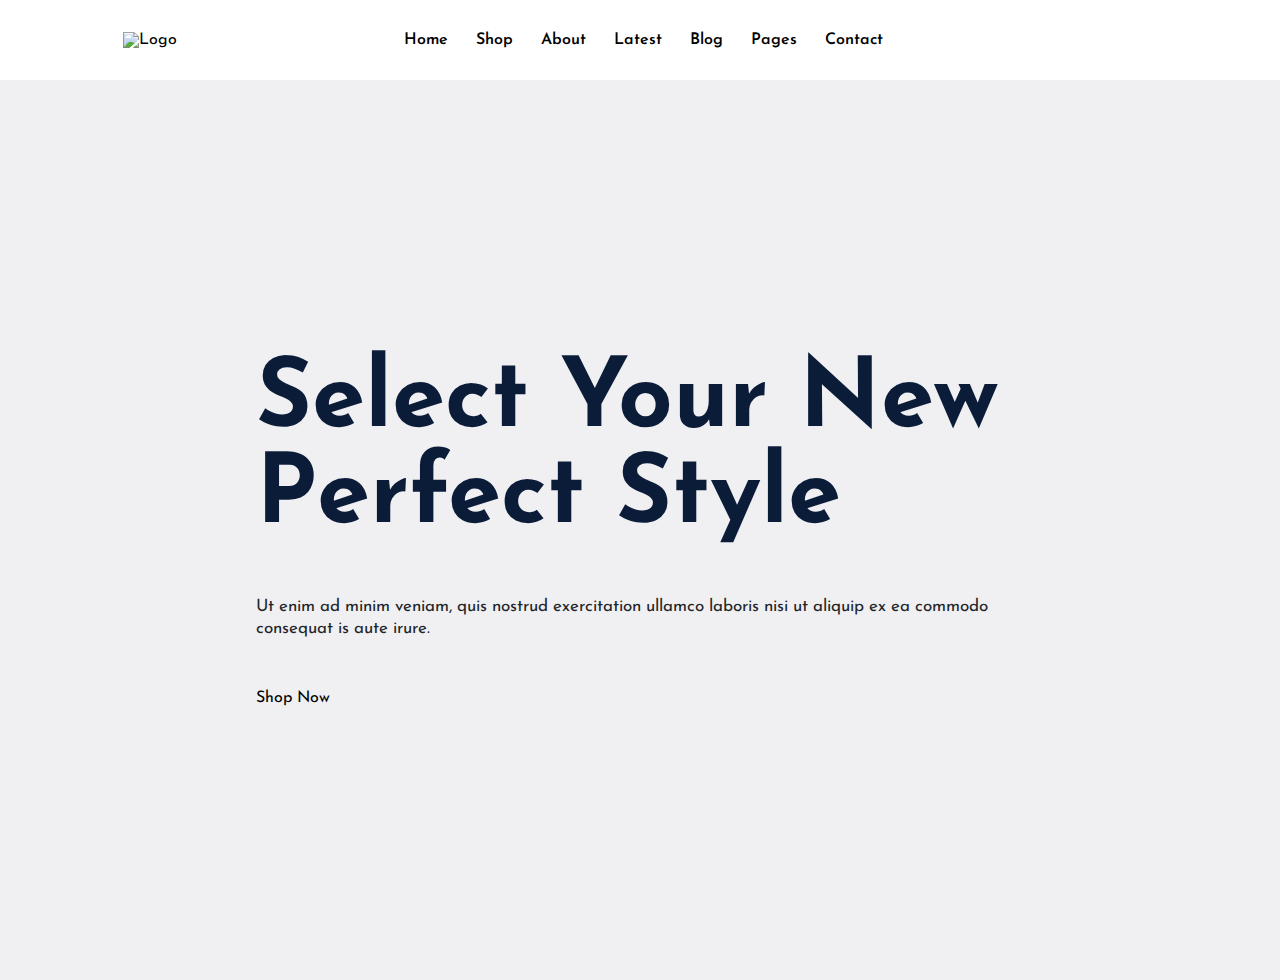
==== watchShop/index.html @ 099299e6 "first" ====
<!DOCTYPE html>
<html lang="en">
<head>
    <meta charset="UTF-8">
    <meta http-equiv="X-UA-Compatible" content="IE=edge">
    <meta name="viewport" content="width=device-width, initial-scale=1.0">
    <title>Task4</title>
    <script src="https://kit.fontawesome.com/85493f3ea1.js" crossorigin="anonymous"></script>
    <link rel="stylesheet" href="./assets/css/reset.css">
    <link rel="stylesheet" href="./assets/css/component.css">
    <link rel="stylesheet" href="./assets/css/style.css">
</head>
<body>
    <header>
        <div class="head-inner">
            <div >
                <img src="	https://themewagon.github.io/timezone/assets/img/logo/logo.png" alt="Logo">
            </div>
            <div class="navbar">
                <nav >
                    <ul>
                        <li><a href="#">Home</a></li>
                        <li><a href="#">Shop</a></li>
                        <li><a href="#">About</a></li>
                        <li><a href="#">Latest</a></li>
                        <li><a href="#">Blog</a></li>
                        <li><a href="#">Pages</a></li>
                        <li><a href="#">Contact</a></li>
                    </ul>
                </nav>
            </div>
            
            <div class="header-right">
                <div class="icons">
                    <a href="">
                        <i class="fa-solid fa-magnifying-glass"></i>
                    </a>
                   <a href="">
                    <i class="fa-regular fa-user"></i>
                </a> 
                    <a href="">
                        <i class="fa-solid fa-cart-shopping"></i>
                    </a>
                </div>
                <button class="hamburger"><i class="fa-solid fa-bars"></i></button>
            </div>
            
        </div> 
    </header>
    <section id="banner">
<div class="container banner-row">
    <div class="banner-text">
        <h1>Select Your New Perfect Style</h1>
        <p>Ut enim ad minim veniam, quis nostrud exercitation ullamco laboris nisi ut aliquip ex ea commodo consequat is aute irure.</p>
        <a href="">Shop Now</a>
    </div>
    <img src="https://themewagon.github.io/timezone/assets/img/hero/watch.png" alt="">
</div>
    </section>
</body>
</html>
---- watchShop/assets/css/component.css ----
:root{
    --red-500: #ff2020;
}
.container{
    width: 60%;
    height: 100%;
    margin: 0px auto;
    
}
---- watchShop/assets/css/style.css ----
@import url('https://fonts.googleapis.com/css2?family=Josefin+Sans:wght@100;200;300;400;500;600;700&display=swap');

body{
    
    font-family: 'Josefin Sans', sans-serif;
}

/* ------------HEADER--------------*/

header{
    background-color: white;
    padding: 32px;
}
.head-inner{
    width: 85%;
    margin: 0px auto;
    display: flex;
    justify-content: space-between;
    align-items: center;
}
header .head-inner .navbar ul{
    display: flex;
    column-gap: 28px;
    font-weight: 600;
}
header .header-right{
    display: flex;
    column-gap: 40px;
}
header .header-right .icons{
    display: flex;
    column-gap: 24px;
}
header .header-right .hamburger{
    display: none;
}
header .header-right .icons a:hover,
header .head-inner .navbar ul li:hover{
    color: var(--red-500);
}

/* --------------END OF HEADER----------*/

/*---------------BANNER---------------*/

#banner{
    height: 100vh;
    background-color: #f0f0f2;;
}
.banner-row{
    display: flex;
    align-items: center;
}
.banner-row img{
    height: 100%;
}
.banner-text h1{
    font-size: 96px;
    color: #0b1c39;
}
.banner-text p{
    font-size: 17px;
    color: #212529;
    margin: 50px 0px;
    line-height: 130%;
}
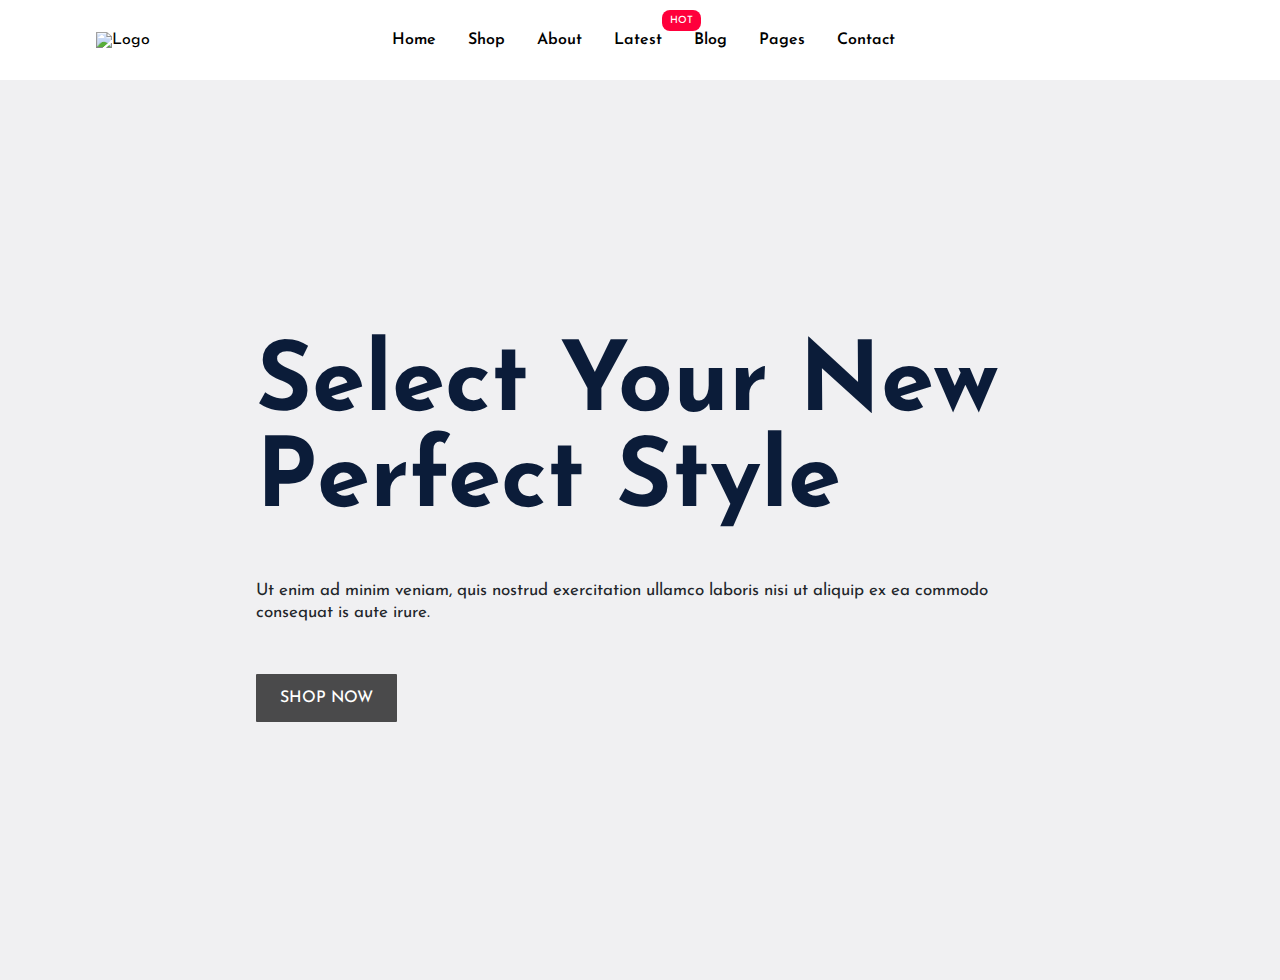
==== commit a53638f6: "last rec" ====
--- a/watchShop/index.html
+++ b/watchShop/index.html
@@ -16,20 +16,24 @@
             <div >
                 <img src="	https://themewagon.github.io/timezone/assets/img/logo/logo.png" alt="Logo">
             </div>
-            <div class="navbar">
                 <nav >
-                    <ul>
+                    <ul class="navbar">
                         <li><a href="#">Home</a></li>
                         <li><a href="#">Shop</a></li>
                         <li><a href="#">About</a></li>
-                        <li><a href="#">Latest</a></li>
-                        <li><a href="#">Blog</a></li>
-                        <li><a href="#">Pages</a></li>
+                        <li class="sub-li">
+                            <a href="#">Latest</a> 
+                            <span class="status">HOT</span>
+                            <ul class="dropdown">
+                                <li> <a href="#">Product List</a> </li>
+                                <li> <a href="#">Product Details</a> </li>
+                            </ul>
+                        </li>
+                        <li class="sub-li"><a href="#">Blog</a></li>
+                        <li class="sub-li"><a href="#">Pages</a></li>
                         <li><a href="#">Contact</a></li>
                     </ul>
                 </nav>
-            </div>
-            
             <div class="header-right">
                 <div class="icons">
                     <a href="">
@@ -52,7 +56,7 @@
     <div class="banner-text">
         <h1>Select Your New Perfect Style</h1>
         <p>Ut enim ad minim veniam, quis nostrud exercitation ullamco laboris nisi ut aliquip ex ea commodo consequat is aute irure.</p>
-        <a href="">Shop Now</a>
+        <a class="btn" href="">Shop Now</a>
     </div>
     <img src="https://themewagon.github.io/timezone/assets/img/hero/watch.png" alt="">
 </div>
--- a/watchShop/assets/css/component.css
+++ b/watchShop/assets/css/component.css
@@ -5,5 +5,38 @@
     width: 60%;
     height: 100%;
     margin: 0px auto;
-    
+}
+.btn{
+    display: inline-block;
+    padding: 16px 24px;
+    font-size: 16px;
+    text-transform: uppercase;
+    font-weight: 500;
+    background-color: #4a4a4b;
+    color: white;
+    border-radius: 1px;
+    position: relative;
+    z-index: 1;
+}
+.btn::before,
+.btn-red::before{
+    content: "";
+    width: 0%;
+    height: 100%;
+    position: absolute;
+    left: 0px;
+    top: 0px;
+    background-color: var(--red-500);
+    transition-duration: 0.5s;
+    z-index: -1;
+    transition-timing-function:cubic-bezier(0.5, 1.6, 0.4, 0.7);
+}
+.btn-red::before{
+    background-color: #4a4a4b;
+}
+.btn:hover::before{
+    width: 100%;
+}
+.btn-red{
+    background-color: var(--red-500);
 }--- a/watchShop/assets/css/style.css
+++ b/watchShop/assets/css/style.css
@@ -9,19 +9,63 @@
 
 header{
     background-color: white;
-    padding: 32px;
 }
-.head-inner{
+header .head-inner{
     width: 85%;
     margin: 0px auto;
     display: flex;
     justify-content: space-between;
     align-items: center;
 }
-header .head-inner .navbar ul{
+header .navbar {
     display: flex;
-    column-gap: 28px;
+}
+header .navbar a{
     font-weight: 600;
+}
+
+header .navbar > li {
+    position: relative;
+    padding: 32px 16px;
+}
+header .navbar .status{
+    display: inline-block;
+    padding: 5px 8px;
+    border-radius: 8px;
+    background-color: #ff003c;
+    font-size: 10px;
+    color: white;
+    font-weight: 500;
+    position: absolute;
+    top: 10px;
+}
+header .navbar .dropdown{
+    visibility: hidden;
+    min-width: 150px;
+    display: flex;
+    flex-direction: column;
+    padding: 16px 20px;
+    row-gap: 12px;
+    position: absolute;
+    top: 100%;
+    left: 0px;
+    background-color: white;
+    border-top: 3px solid  var(--red-500);
+    border-radius: 5px 5px 4px 4px;
+    opacity: 0;
+    transition: 0.2s;
+}
+header .navbar .sub-li:hover .dropdown{
+visibility: visible;
+opacity: 1;
+}
+header .navbar .dropdown::before{
+    content: "";
+    position: absolute;
+    top: 0px;
+    border: 5px solid transparent;
+    border-bottom-color: var(--red-500);
+    transform: translateY(calc(-100% - 2px))
 }
 header .header-right{
     display: flex;
@@ -35,7 +79,7 @@
     display: none;
 }
 header .header-right .icons a:hover,
-header .head-inner .navbar ul li:hover{
+header .navbar a:hover{
     color: var(--red-500);
 }
 
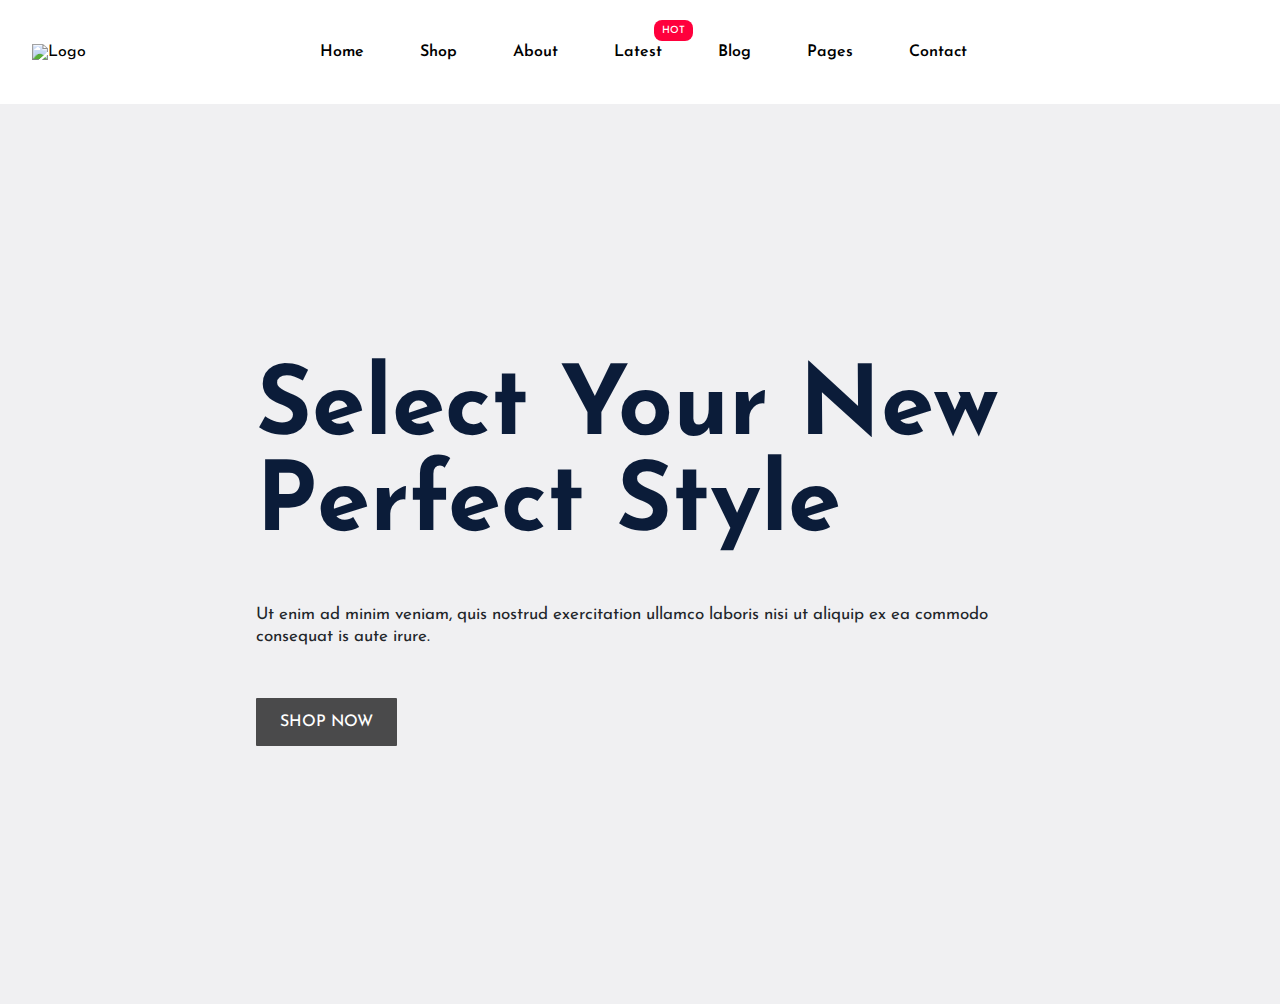
==== commit 64dc440e: "half done" ====
--- a/watchShop/index.html
+++ b/watchShop/index.html
@@ -29,8 +29,23 @@
                                 <li> <a href="#">Product Details</a> </li>
                             </ul>
                         </li>
-                        <li class="sub-li"><a href="#">Blog</a></li>
-                        <li class="sub-li"><a href="#">Pages</a></li>
+                        <li class="sub-li">
+                            <a href="#">Blog</a>
+                            <ul class="dropdown">
+                                <li><a href="#">Blog</a></li>
+                                <li><a href="#">Blog Details</a></li>
+                            </ul>
+                        </li>
+                        <li class="sub-li">
+                            <a href="#">Pages</a>
+                            <ul class="dropdown">
+                                <li><a href="#">Login</a></li>
+                                <li><a href="#">Cart</a></li>
+                                <li><a href="#">Element</a></li>
+                                <li><a href="#">Confirmation</a></li>
+                                <li><a href="#">Product Checkout</a></li>
+                            </ul>
+                        </li>
                         <li><a href="#">Contact</a></li>
                     </ul>
                 </nav>
--- a/watchShop/assets/css/style.css
+++ b/watchShop/assets/css/style.css
@@ -11,7 +11,7 @@
     background-color: white;
 }
 header .head-inner{
-    width: 85%;
+    width: 95%;
     margin: 0px auto;
     display: flex;
     justify-content: space-between;
@@ -19,6 +19,7 @@
 }
 header .navbar {
     display: flex;
+
 }
 header .navbar a{
     font-weight: 600;
@@ -26,7 +27,7 @@
 
 header .navbar > li {
     position: relative;
-    padding: 32px 16px;
+    padding: 44px 28px;
 }
 header .navbar .status{
     display: inline-block;
@@ -36,28 +37,30 @@
     font-size: 10px;
     color: white;
     font-weight: 500;
+    left: 68px;
     position: absolute;
-    top: 10px;
+    top: 20px;
 }
 header .navbar .dropdown{
     visibility: hidden;
-    min-width: 150px;
+    min-width: 170px;
     display: flex;
     flex-direction: column;
     padding: 16px 20px;
     row-gap: 12px;
     position: absolute;
-    top: 100%;
+    top: 90%;
     left: 0px;
     background-color: white;
     border-top: 3px solid  var(--red-500);
     border-radius: 5px 5px 4px 4px;
     opacity: 0;
-    transition: 0.2s;
+    transition: 0.3s;
 }
 header .navbar .sub-li:hover .dropdown{
 visibility: visible;
 opacity: 1;
+top: 100%;
 }
 header .navbar .dropdown::before{
     content: "";
@@ -69,6 +72,7 @@
 }
 header .header-right{
     display: flex;
+    align-items: center;
     column-gap: 40px;
 }
 header .header-right .icons{
@@ -107,4 +111,59 @@
     color: #212529;
     margin: 50px 0px;
     line-height: 130%;
-}+}
+@media screen and (max-width: 1200px) {
+    header{
+        padding: 20px 0px;
+        position: relative;
+    }
+header nav{
+    width: 95%;
+    position: absolute;
+    top: 100%;
+    background-color: white;
+    left: 30px;
+padding: 16px 20px;
+
+}
+header .navbar{
+    flex-direction: column;
+}
+header .navbar .status {
+    display: none;
+}
+header .navbar > li {
+    padding: 10px 0px;
+}
+header .navbar .sub-li:hover .dropdown {
+    display: flex;
+}
+header .navbar .sub-li::after { 
+    content: "+";
+    position: absolute;
+    right: 20px;
+    top: 10px;
+}
+header .navbar .sub-li:hover::after {
+    content: "-";
+}
+
+header .navbar .dropdown {
+    position: relative;
+    visibility: visible;
+    display: none;
+    border: none;
+padding-bottom: 0px;
+}
+header .navbar .dropdown::before {
+    display: none;
+}
+header .header-right .hamburger {
+    display: inline-block;
+    font-size: 24px;
+    color: var(--red-500);
+}
+}
+    @media screen and (max-width: 576px) {
+        
+    }
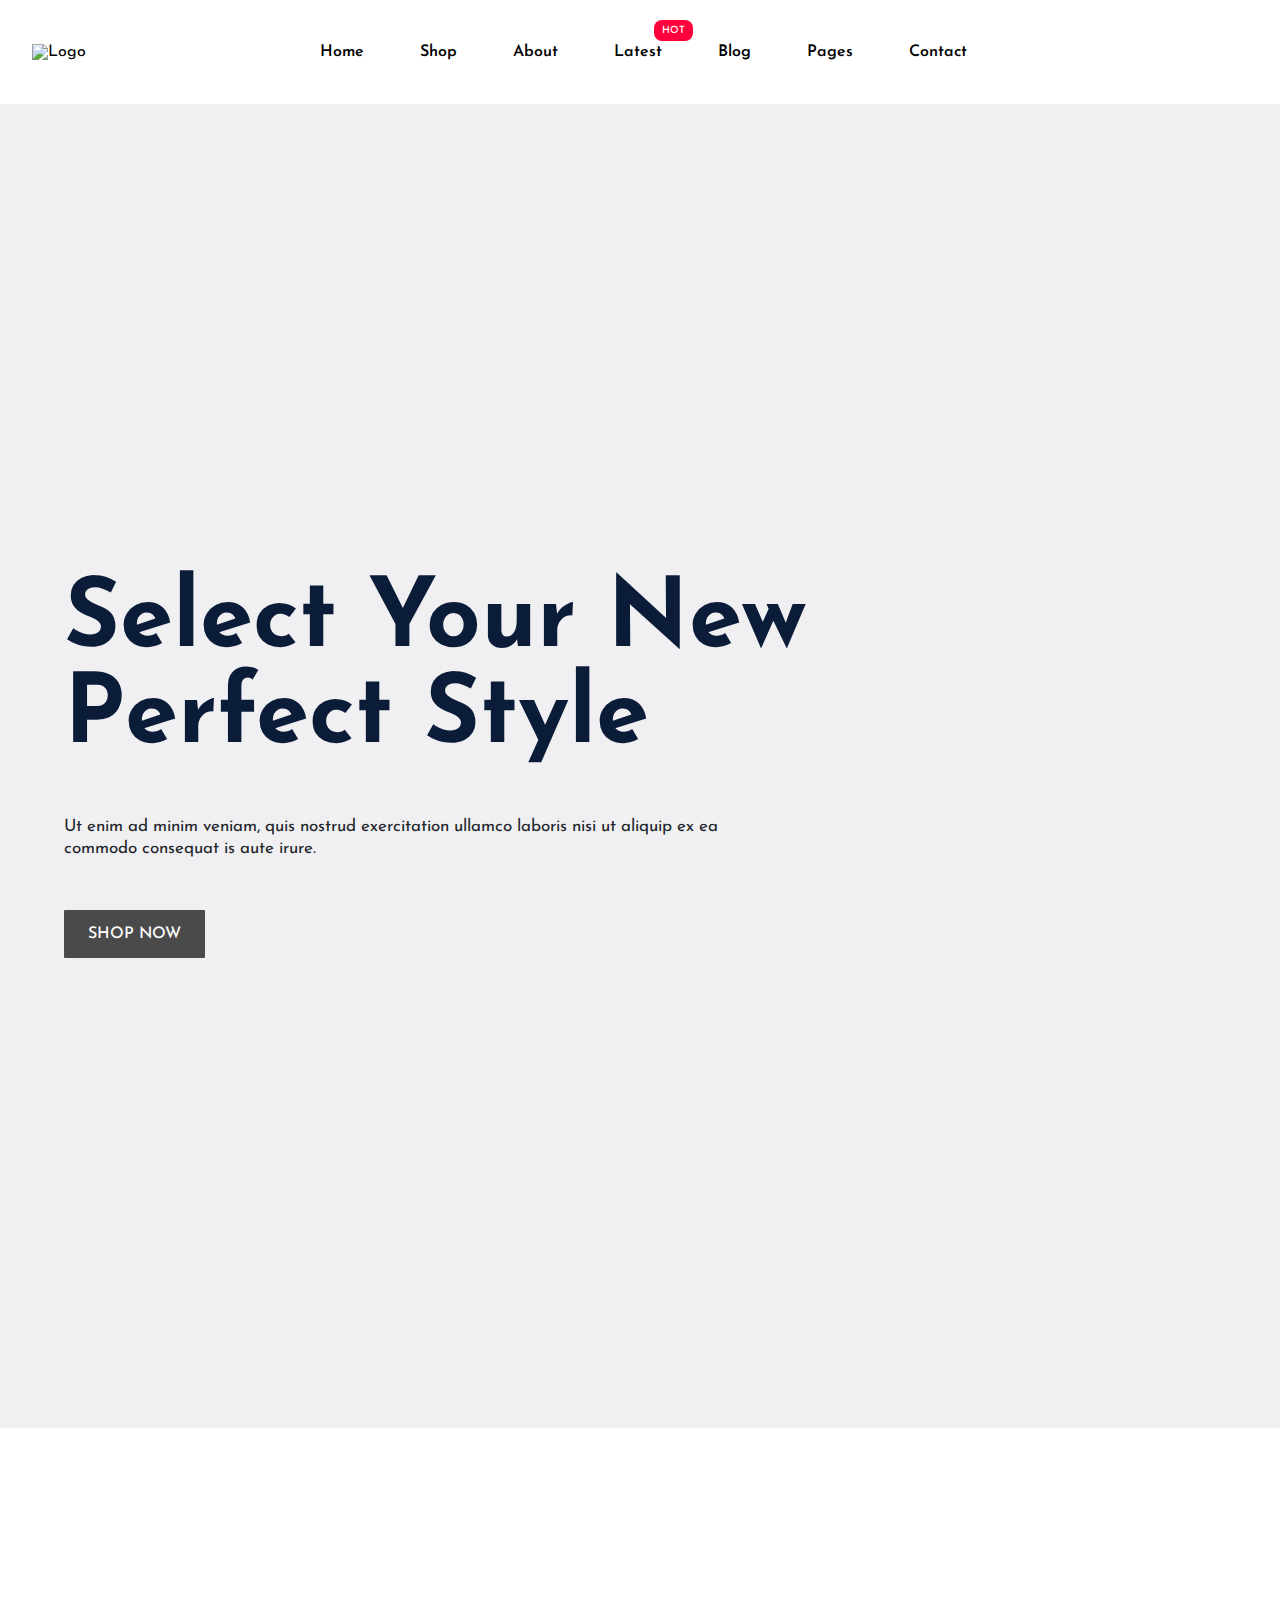
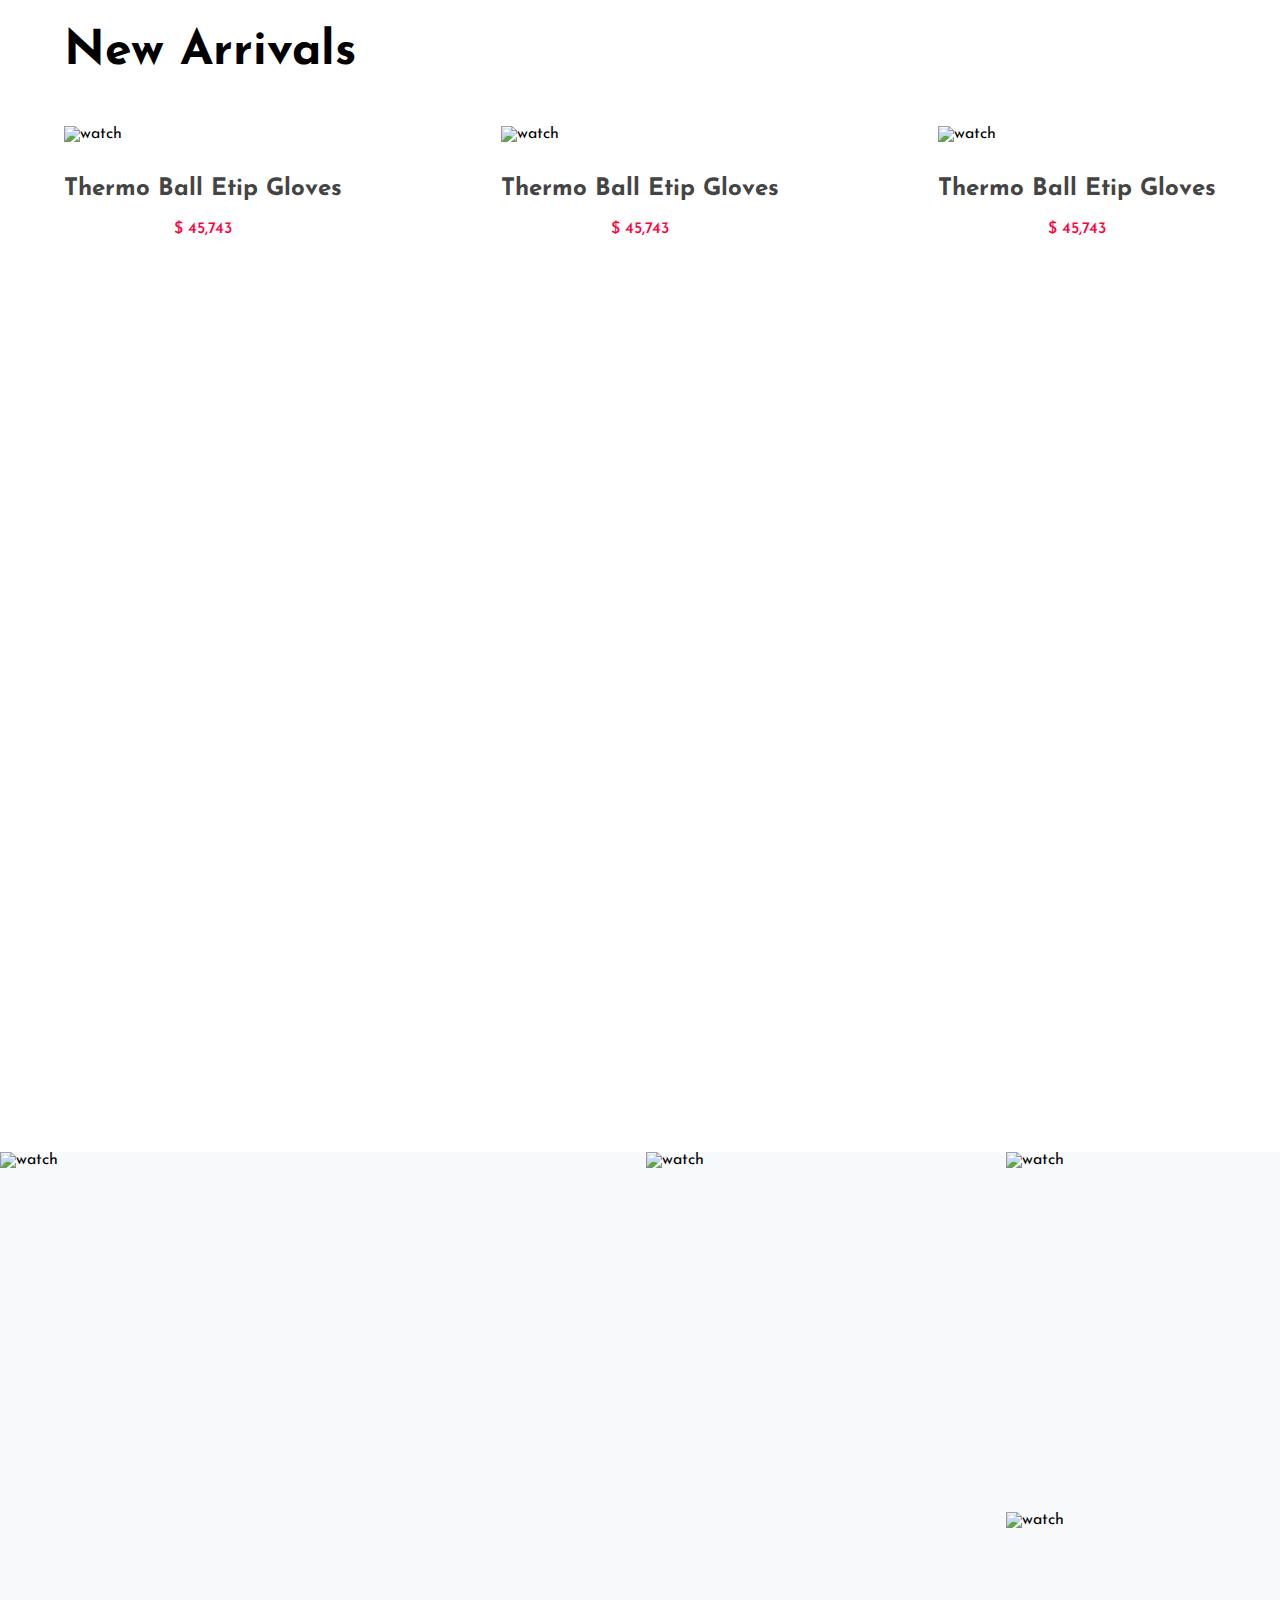
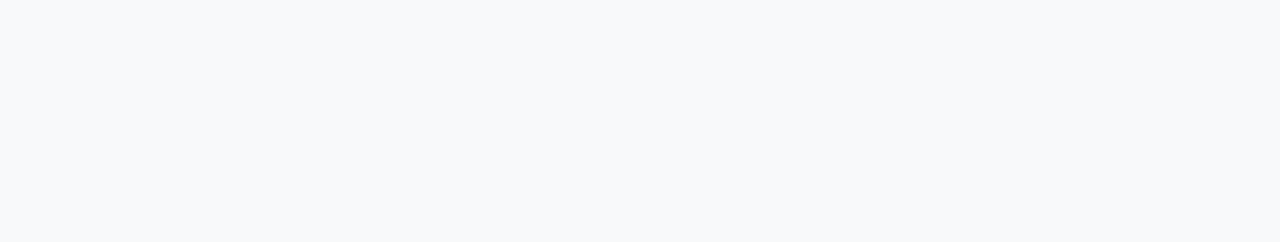
==== commit 2ca04d45: "done" ====
--- a/watchShop/index.html
+++ b/watchShop/index.html
@@ -69,12 +69,60 @@
     <section id="banner">
 <div class="container banner-row">
     <div class="banner-text">
-        <h1>Select Your New Perfect Style</h1>
-        <p>Ut enim ad minim veniam, quis nostrud exercitation ullamco laboris nisi ut aliquip ex ea commodo consequat is aute irure.</p>
+        <h1>Select Your New <br> Perfect Style</h1>
+        <p>Ut enim ad minim veniam, quis nostrud exercitation ullamco laboris nisi ut aliquip ex ea <br> commodo consequat is aute irure.</p>
         <a class="btn" href="">Shop Now</a>
     </div>
     <img src="https://themewagon.github.io/timezone/assets/img/hero/watch.png" alt="">
 </div>
     </section>
+    <script>
+        let btn=document.querySelector(".hamburger");
+        let nav=document.querySelector("nav");
+        btn.addEventListener("click",()=>{
+nav.classList.toggle("visible");
+        })
+    </script>
+    <section class="new-arrivals">
+        <div class="container">
+            <h2>New Arrivals</h2>
+        <div class="articles">
+            <article class="article">
+                <img src="	https://themewagon.github.io/timezone/assets/img/gallery/new_product1.png
+                " alt="watch">
+                <div class="text">
+                    <h3> <a href="#">Thermo Ball Etip Gloves</a> </h3>
+                <p>$ 45,743</p>
+                </div>
+                
+            </article >
+            <article class="article">
+                <img src="https://themewagon.github.io/timezone/assets/img/gallery/new_product2.png" alt="watch">
+                <div class="text">
+                    <h3> <a href="#">Thermo Ball Etip Gloves</a> </h3>
+                <p>$ 45,743</p>
+                </div>
+            </article>
+            <article class="article">
+                <img src="	https://themewagon.github.io/timezone/assets/img/gallery/new_product3.png" alt="watch">
+                <div class="text">
+                    <h3> <a href="#">Thermo Ball Etip Gloves</a> </h3>
+                <p>$ 45,743</p>
+                </div>
+            </article>
+        </div>
+        </div>
+        
+    </section>
+    <section class="pictures">
+        <div class="pictures-left">
+            <img src="https://themewagon.github.io/timezone/assets/img/gallery/gallery1.png" alt="watch" class="img1">
+            <img src="https://themewagon.github.io/timezone/assets/img/gallery/gallery2.png" alt="watch" class="img2">
+        </div>
+        <div class="pictures-right">
+            <img src="https://themewagon.github.io/timezone/assets/img/gallery/gallery3.png" alt="watch" class="img3">
+            <img src="https://themewagon.github.io/timezone/assets/img/gallery/gallery4.png" alt="watch" class="img4">
+        </div>
+    </section>
 </body>
 </html>--- a/watchShop/assets/css/component.css
+++ b/watchShop/assets/css/component.css
@@ -2,7 +2,7 @@
     --red-500: #ff2020;
 }
 .container{
-    width: 60%;
+    width: 90%;
     height: 100%;
     margin: 0px auto;
 }
@@ -39,4 +39,14 @@
 }
 .btn-red{
     background-color: var(--red-500);
-}+}
+@media screen and (max-width:1200px) {
+    .container {
+        width: 80%;
+    }
+}
+@media screen and (max-width:576px) {
+    .container {
+        width: 90%;
+    }
+}
--- a/watchShop/assets/css/style.css
+++ b/watchShop/assets/css/style.css
@@ -92,17 +92,22 @@
 /*---------------BANNER---------------*/
 
 #banner{
-    height: 100vh;
+    width: 100%;
+    height: calc(100vh + 424px);
     background-color: #f0f0f2;;
 }
 .banner-row{
     display: flex;
     align-items: center;
+    position: relative;
 }
 .banner-row img{
-    height: 100%;
+    position: absolute;
+    width: 365px;
+    right: 0px;
 }
 .banner-text h1{
+    white-space: nowrap;
     font-size: 96px;
     color: #0b1c39;
 }
@@ -112,19 +117,93 @@
     margin: 50px 0px;
     line-height: 130%;
 }
+
+/*---------------END OF BANNER-------------------*/
+
+
+/*---------------NEW ARRIVALS--------------------*/
+.new-arrivals{
+    width: 100%;
+    height: calc(100vh + 424px);
+    background-color: white;
+    padding: 200px 0px;
+}
+.new-arrivals h2{
+    font-size: 48px;
+}
+.articles {
+    display: flex;
+    justify-content: space-between;
+    padding-top: 50px;
+}
+.text {
+    text-align: center;
+}
+.articles h3 {
+    font-size: 24px;
+    color: #444444;
+    padding: 35px 0px 20px;
+    text-align: center;
+
+}
+.articles p {
+    display: inline-block;
+    color: #ff003c;
+    text-align: center;
+    font-weight: 500;
+}
+.pictures {
+    width: 100%;
+    background-color: #f8f9fa;
+    display: flex;
+}
+.img1 {
+    width: 616px;
+    height: 690px;
+}
+.img2 {
+    box-sizing: border-box;
+width: 390px;
+height: 690px;
+padding: 0px 30px;
+}
+.img3,
+.img4 {
+    width: 100%;
+    height: 330px;
+}
+.pictures-left{
+    display: flex;
+}
+.pictures-right{
+    display: flex;
+    flex-direction: column;
+    row-gap: 30px;
+}
 @media screen and (max-width: 1200px) {
+    .banner-text h1 {
+        font-size: 60px;
+    }
     header{
         padding: 20px 0px;
         position: relative;
     }
+    header .head-inner {
+        width: 90%;
+    }
 header nav{
+    display: none;
     width: 95%;
     position: absolute;
     top: 100%;
     background-color: white;
     left: 30px;
 padding: 16px 20px;
-
+z-index: 100;
+
+}
+header nav.visible {
+   display: block; 
 }
 header .navbar{
     flex-direction: column;
@@ -164,6 +243,25 @@
     color: var(--red-500);
 }
 }
-    @media screen and (max-width: 576px) {
-        
-    }
+@media screen and (max-width:700px) {
+    #banner {
+        width: 100%;
+    }
+    .banner-text h1 {
+        font-size: 35px;
+    }
+}
+@media screen and (max-width:576px) {
+    #banner {
+        min-height: 30vh;
+    }
+    header .header-right .icons {
+        transform: translateY(70px) translateX(70px);
+    }
+    .banner-row img {
+        display: none;
+    }
+    .banner-text h1 {
+        font-size: 33px;
+    }
+}
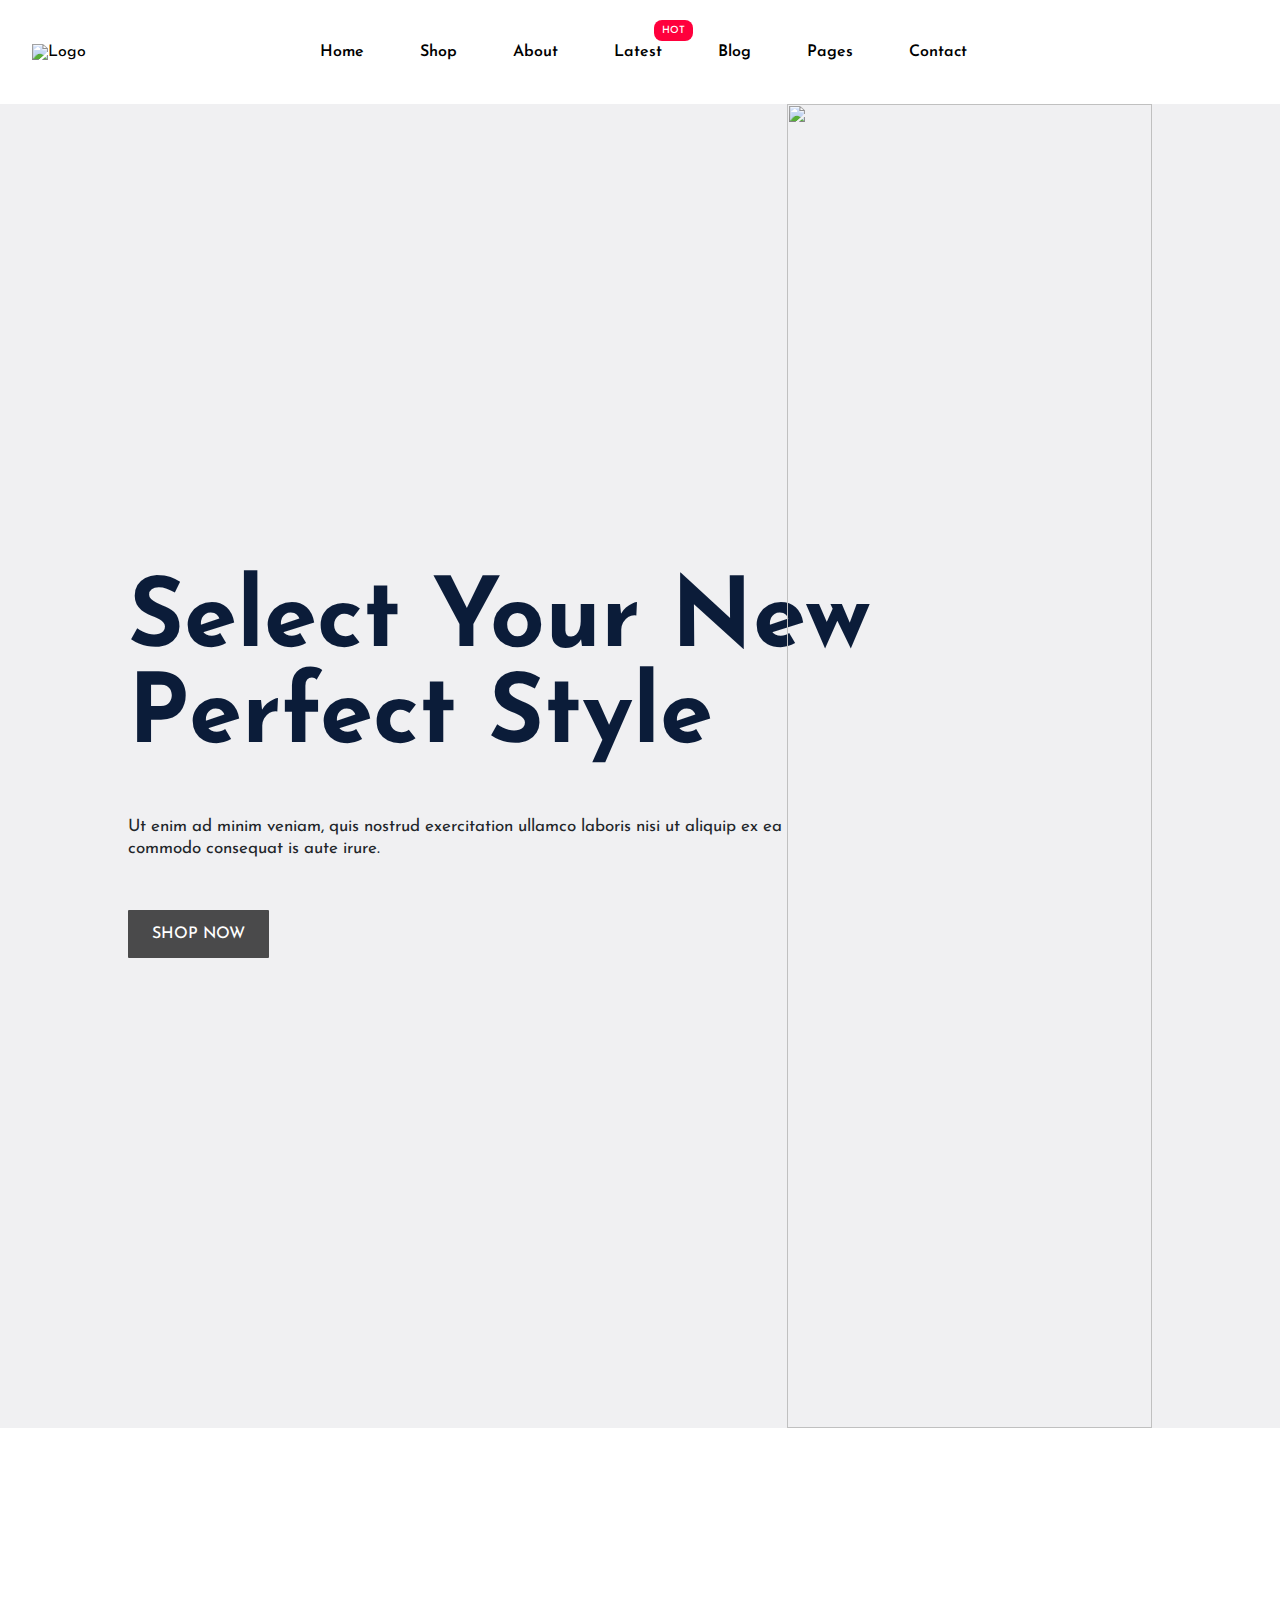
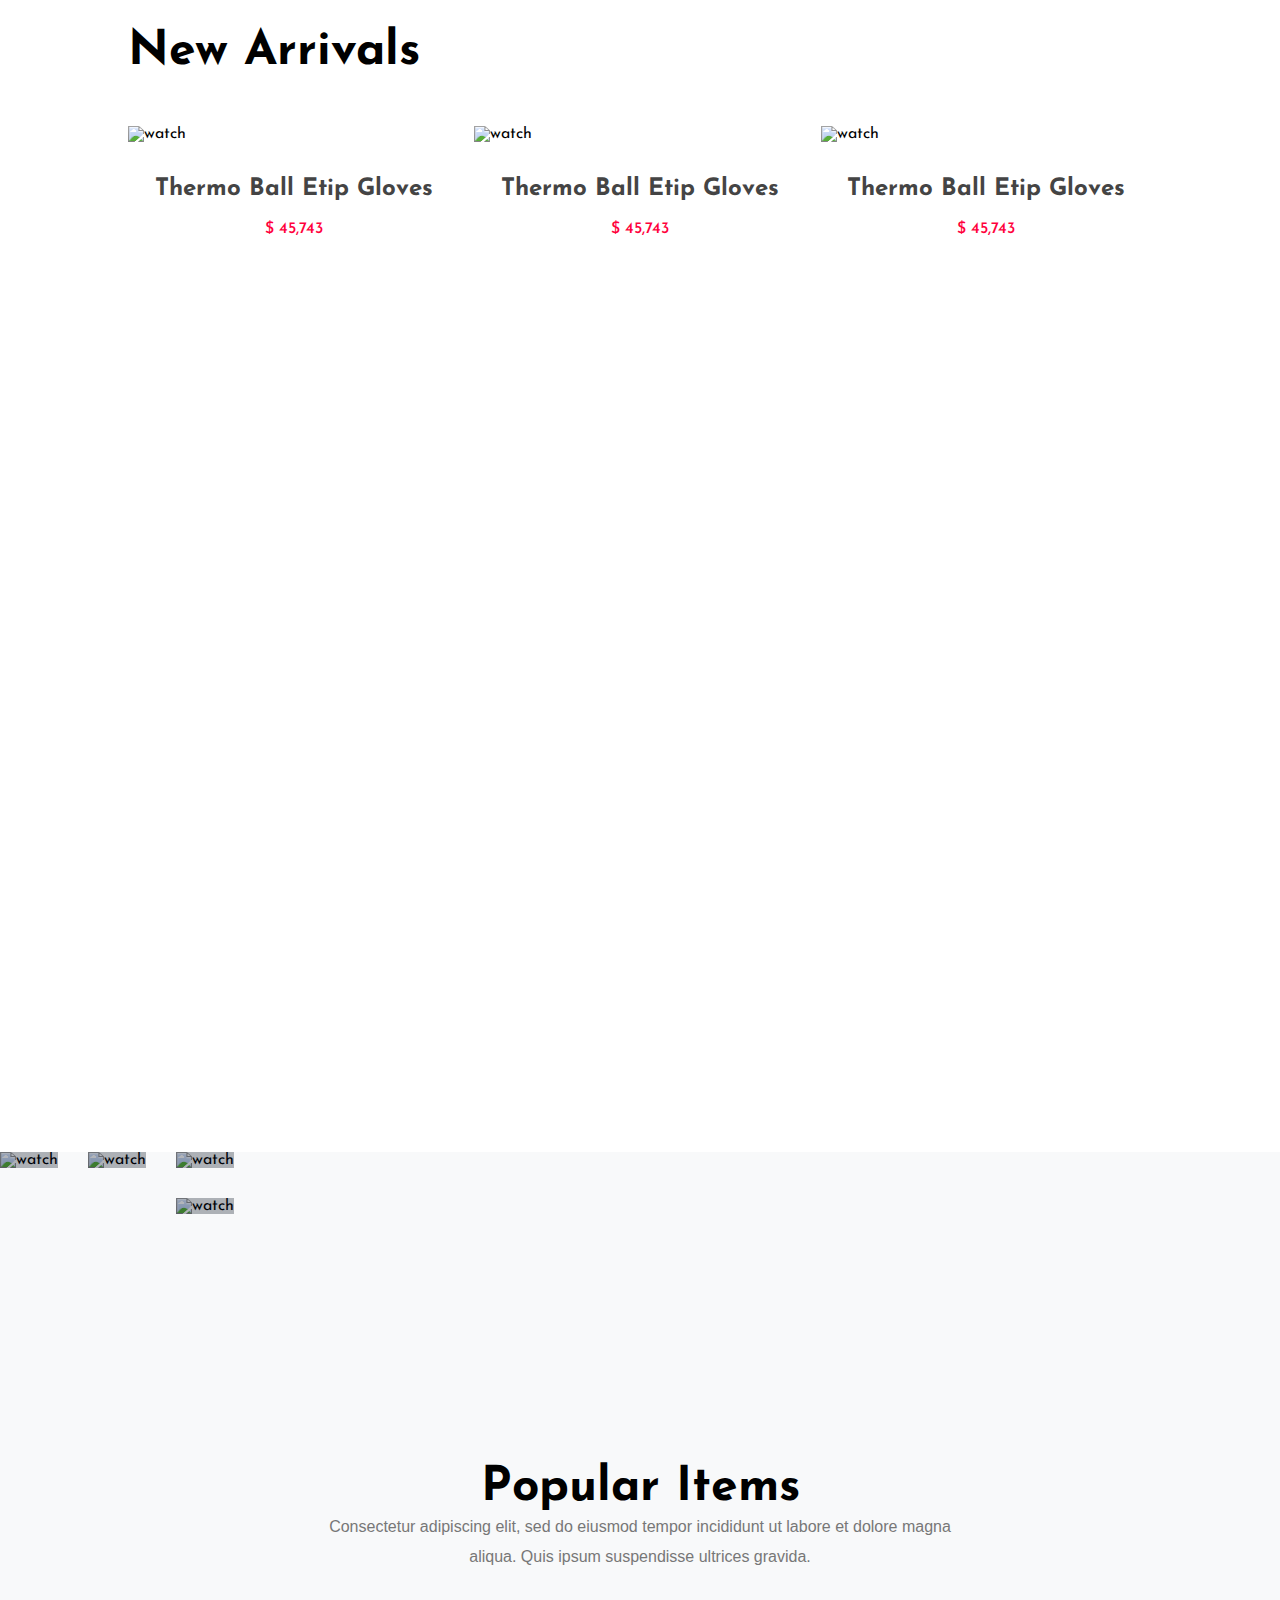
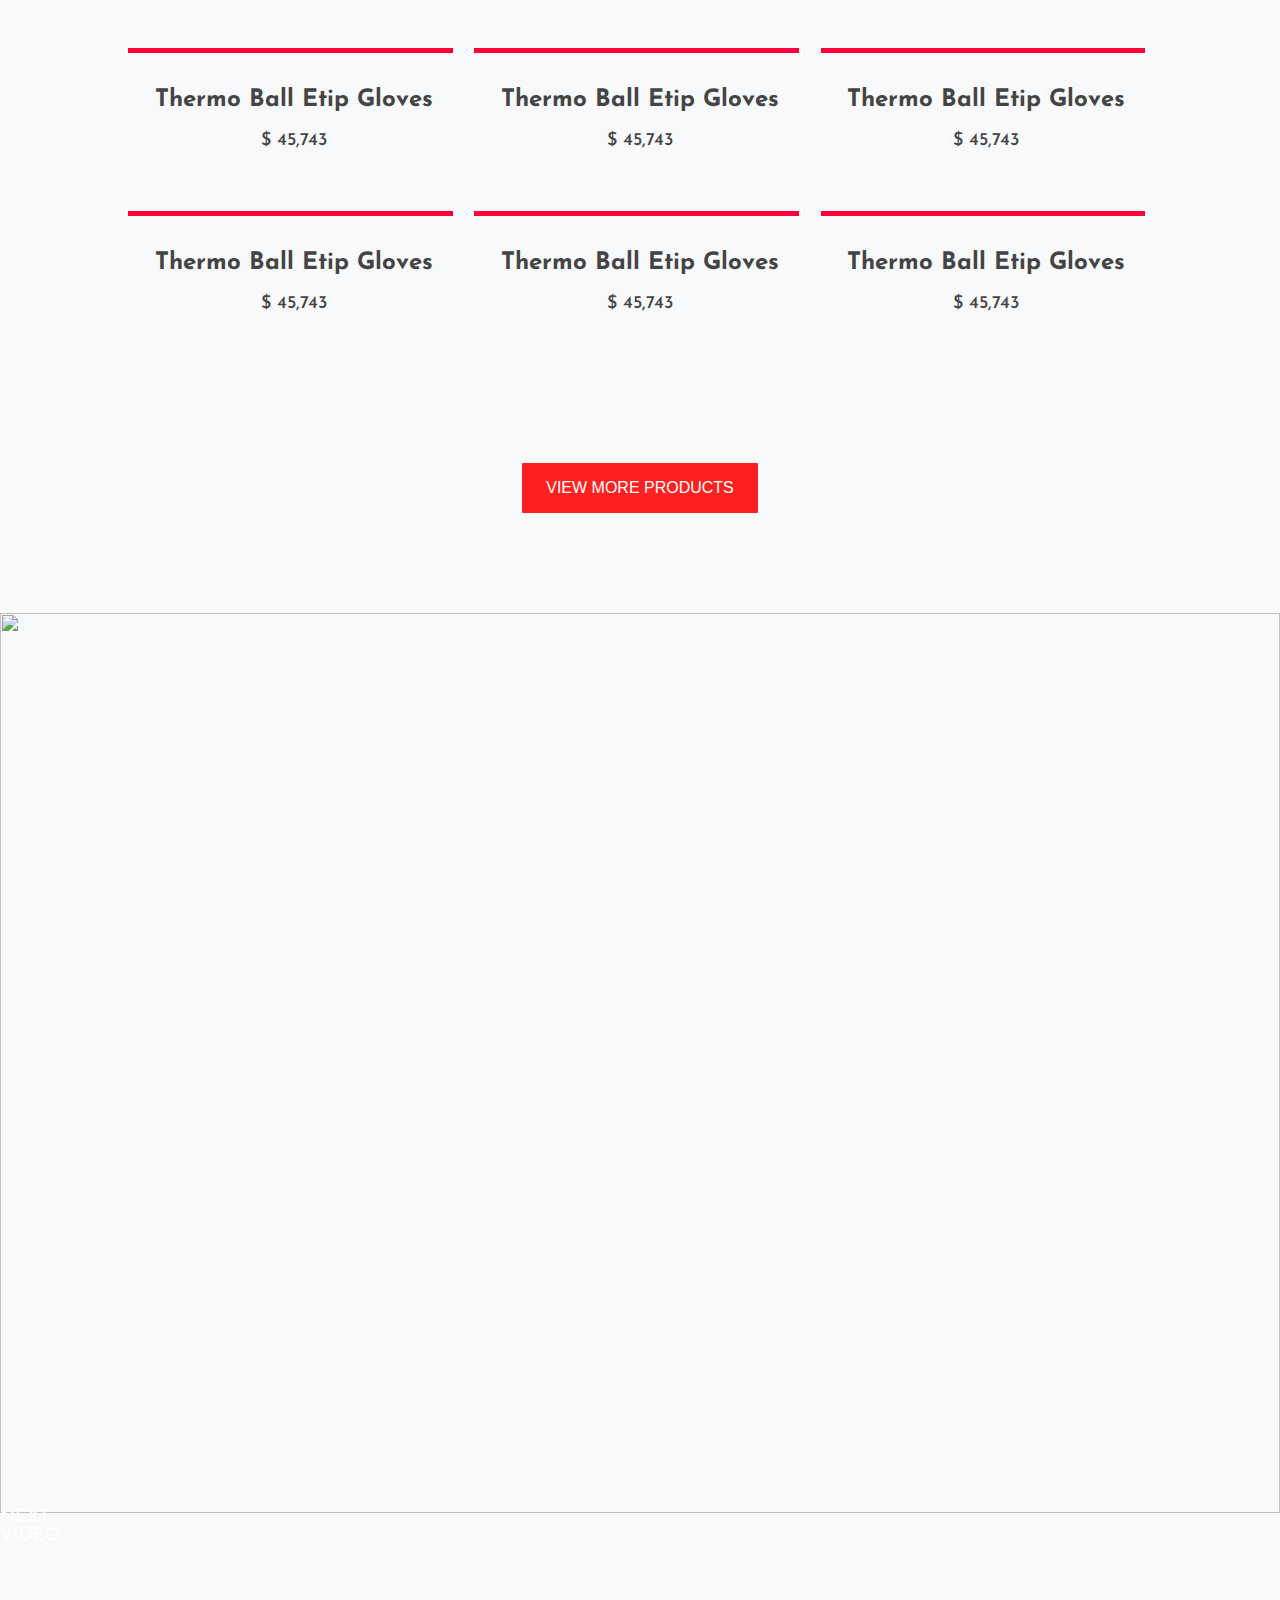
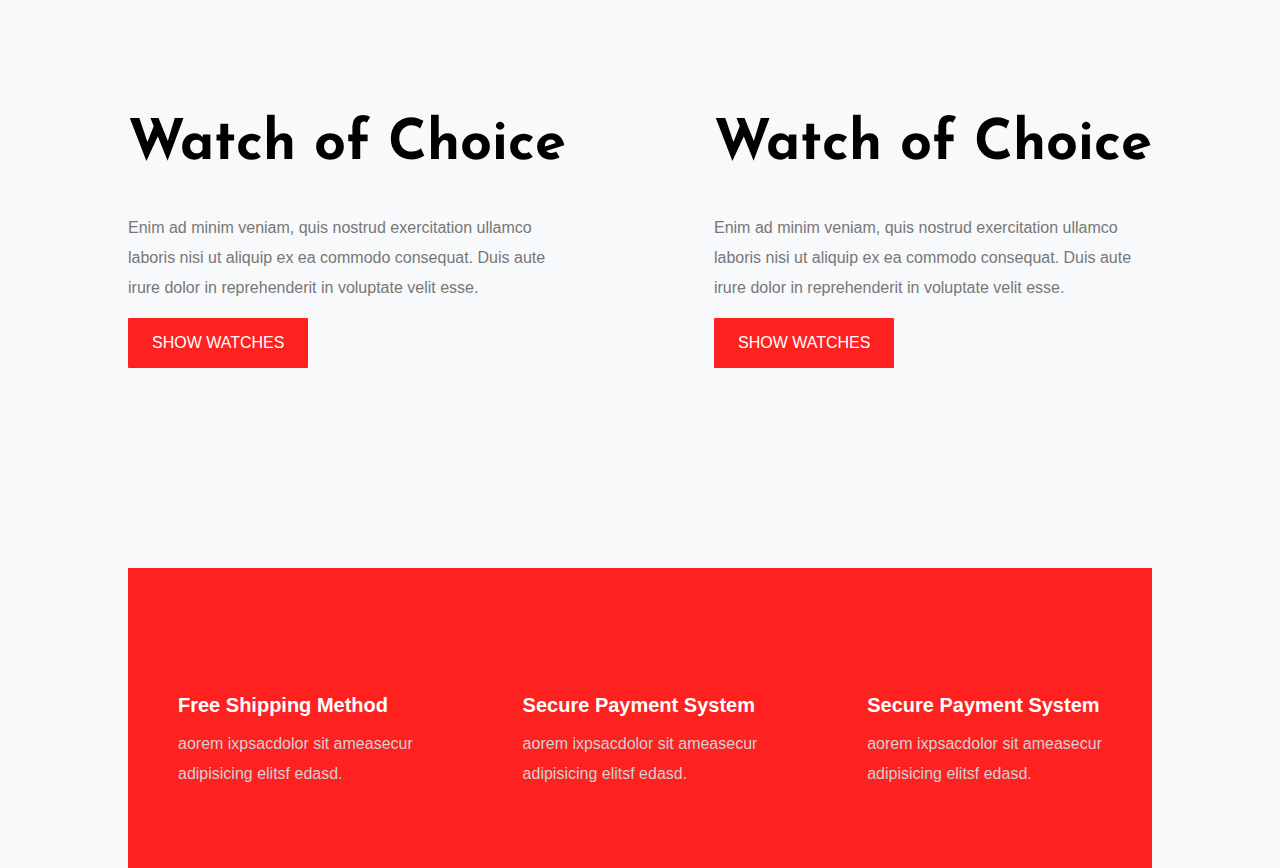
==== commit 5352b710: "footer qaldi : /" ====
--- a/watchShop/index.html
+++ b/watchShop/index.html
@@ -14,7 +14,7 @@
     <header>
         <div class="head-inner">
             <div >
-                <img src="	https://themewagon.github.io/timezone/assets/img/logo/logo.png" alt="Logo">
+               <a href="#"> <img src="	https://themewagon.github.io/timezone/assets/img/logo/logo.png" alt="Logo"></a>
             </div>
                 <nav >
                     <ul class="navbar">
@@ -76,6 +76,158 @@
     <img src="https://themewagon.github.io/timezone/assets/img/hero/watch.png" alt="">
 </div>
     </section>
+    
+    <section class="new-arrivals">
+        <div class="container">
+            <h2>New Arrivals</h2>
+        <div class="articles">
+            <article class="new-arrivals-item">
+               <div class="new-arrivals-img"> <img src="	https://themewagon.github.io/timezone/assets/img/gallery/new_product1.png
+                " alt="watch"></div>
+                <div class="text">
+                    <h3> <a href="#">Thermo Ball Etip Gloves</a> </h3>
+                <p>$ 45,743</p>
+                </div>
+                
+            </article >
+            <article class="new-arrivals-item">
+                <div class="new-arrivals-img"> 
+                       <img src="https://themewagon.github.io/timezone/assets/img/gallery/new_product2.png" alt="watch">
+                    </div>
+                <div class="text">
+                    <h3> <a href="#">Thermo Ball Etip Gloves</a> </h3>
+                <p>$ 45,743</p>
+                </div>
+            </article>
+            <article class="new-arrivals-item">
+                <div class="new-arrivals-img"> 
+                       <img src="	https://themewagon.github.io/timezone/assets/img/gallery/new_product3.png" alt="watch">
+                       </div>
+                <div class="text">
+                    <h3> <a href="#">Thermo Ball Etip Gloves</a> </h3>
+                <p>$ 45,743</p>
+                </div>
+            </article>
+        </div>
+        </div>
+        
+    </section>
+    <section class="gallery">
+        <div class="gallery-left">
+          <div class=" images"> <img src="https://themewagon.github.io/timezone/assets/img/gallery/gallery1.png" alt="watch " class="img1" ></div> 
+           <div class="images"><img src="https://themewagon.github.io/timezone/assets/img/gallery/gallery2.png" alt="watch" class="img2"> </div>
+        </div>
+        <div class="gallery-right">
+        <div  class=" images">   <img src="https://themewagon.github.io/timezone/assets/img/gallery/gallery3.png" alt="watch" class="img3"></div> 
+         <div class="images"><img src="https://themewagon.github.io/timezone/assets/img/gallery/gallery4.png" alt="watch" class="img4"></div>   
+        </div>
+    </section>
+    <section class="popular-items">
+<div class="section-header">
+    <h2>Popular Items</h2>
+    <p>Consectetur adipiscing elit, sed do eiusmod tempor incididunt ut labore et dolore magna <br> aliqua. Quis ipsum suspendisse ultrices gravida.</p>
+</div>
+<div class="container articles">
+    <article>
+        <div class="image">
+            <i class="fa-regular fa-heart"></i>
+        <img src="https://themewagon.github.io/timezone/assets/img/gallery/popular1.png" alt="">
+        <div class="cart"> <p> Add to cart </p></div>
+    </div>
+        <h3> <a href="#">Thermo Ball Etip Gloves</a> </h3>
+        <span>$ 45,743</span>
+    </article>
+    <article>
+        <div class="image">
+            <i class="fa-regular fa-heart"></i>
+        <img src="https://themewagon.github.io/timezone/assets/img/gallery/popular2.png" alt="">
+        <div class="cart"> <p> Add to cart </p></div>
+    </div>
+        <h3> <a href="#">Thermo Ball Etip Gloves</a> </h3>
+        <span>$ 45,743</span>
+    </article>
+    <article>
+        <div class="image">
+            <i class="fa-regular fa-heart"></i>
+        <img src="https://themewagon.github.io/timezone/assets/img/gallery/popular3.png" alt="">
+        <div class="cart"> <p> Add to cart </p></div>
+    </div>
+        <h3> <a href="#">Thermo Ball Etip Gloves</a> </h3>
+        <span>$ 45,743</span>
+    </article>
+    <article>
+        <div class="image">
+            <i class="fa-regular fa-heart"></i>
+        <img src="	https://themewagon.github.io/timezone/assets/img/gallery/popular4.png" alt="">
+        <div class="cart"> <p> Add to cart </p></div>
+    </div>
+        <h3> <a href="#">Thermo Ball Etip Gloves</a> </h3>
+        <span>$ 45,743</span>
+    </article>
+    <article>
+        <div class="image">
+            <i class="fa-regular fa-heart"></i>
+        <img src="	https://themewagon.github.io/timezone/assets/img/gallery/popular5.png" alt="">
+        <div class="cart"> <p> Add to cart </p></div>
+    </div>
+        <h3> <a href="#">Thermo Ball Etip Gloves</a> </h3>
+        <span>$ 45,743</span>
+    </article>
+    <article>
+        <div class="image">
+            <i class="fa-regular fa-heart"></i>
+        <img src="	https://themewagon.github.io/timezone/assets/img/gallery/popular6.png" alt="">
+        <div class="cart"> <p> Add to cart </p></div>
+    </div>
+        <h3> <a href="#">Thermo Ball Etip Gloves</a> </h3>
+        <span>$ 45,743</span>
+      
+    </article>
+    <div class="popular-items-btn"> <button class="btn btn-red">VIEW MORE PRODUCTS</button></div> 
+</div>
+    </section>
+<section class="video">
+
+    <img src="	https://themewagon.github.io/timezone/assets/img/gallery//sectin_bg1.png" alt="" class="background">
+    <div class="next-video">
+        <img src="	https://themewagon.github.io/timezone/assets/img/gallery/vidoe_more.png" alt="">
+        <span>NEXT VIDEO</span>
+        <a href="#"><i class="fa-solid fa-arrow-right"></i></a>
+    </div>
+    <a href="#"><i class="fa-regular fa-circle-play play"></i></a>
+
+</section>
+<section class="watch-of-choice container">
+    <div>
+        <h2>Watch of Choice</h2>
+        <p>Enim ad minim veniam, quis nostrud exercitation ullamco <br> laboris nisi ut aliquip ex ea commodo consequat. Duis aute <br> irure dolor in reprehenderit in voluptate velit esse.</p>
+        <button class="btn btn-red">SHOW WATCHES</button>
+    </div>
+    <img src="	https://themewagon.github.io/timezone/assets/img/gallery/choce_watch1.png" alt="">
+    <img src="	https://themewagon.github.io/timezone/assets/img/gallery/choce_watch2.png" alt="">
+    <div>
+        <h2>Watch of Choice</h2>
+        <p>Enim ad minim veniam, quis nostrud exercitation ullamco <br> laboris nisi ut aliquip ex ea commodo consequat. Duis aute <br> irure dolor in reprehenderit in voluptate velit esse.</p>
+        <button class="btn btn-red">SHOW WATCHES</button>
+    </div>
+</section>
+    <section class="footer-top container">
+        <article>
+            <i class="fa-solid fa-box-archive"></i>
+            <h3>Free Shipping Method</h3>
+            <p>aorem ixpsacdolor sit ameasecur <br> adipisicing elitsf edasd.</p>
+        </article>
+        <article>
+            <i class="fa-solid fa-lock"></i>
+            <h3>Secure Payment System</h3>
+            <p>aorem ixpsacdolor sit ameasecur <br> adipisicing elitsf edasd.</p>
+        </article>
+        <article>
+            <i class="fa-solid fa-recycle"></i>
+            <h3>Secure Payment System</h3>
+            <p>aorem ixpsacdolor sit ameasecur <br> adipisicing elitsf edasd.</p>
+        </article>
+    </section>
     <script>
         let btn=document.querySelector(".hamburger");
         let nav=document.querySelector("nav");
@@ -83,46 +235,5 @@
 nav.classList.toggle("visible");
         })
     </script>
-    <section class="new-arrivals">
-        <div class="container">
-            <h2>New Arrivals</h2>
-        <div class="articles">
-            <article class="article">
-                <img src="	https://themewagon.github.io/timezone/assets/img/gallery/new_product1.png
-                " alt="watch">
-                <div class="text">
-                    <h3> <a href="#">Thermo Ball Etip Gloves</a> </h3>
-                <p>$ 45,743</p>
-                </div>
-                
-            </article >
-            <article class="article">
-                <img src="https://themewagon.github.io/timezone/assets/img/gallery/new_product2.png" alt="watch">
-                <div class="text">
-                    <h3> <a href="#">Thermo Ball Etip Gloves</a> </h3>
-                <p>$ 45,743</p>
-                </div>
-            </article>
-            <article class="article">
-                <img src="	https://themewagon.github.io/timezone/assets/img/gallery/new_product3.png" alt="watch">
-                <div class="text">
-                    <h3> <a href="#">Thermo Ball Etip Gloves</a> </h3>
-                <p>$ 45,743</p>
-                </div>
-            </article>
-        </div>
-        </div>
-        
-    </section>
-    <section class="pictures">
-        <div class="pictures-left">
-            <img src="https://themewagon.github.io/timezone/assets/img/gallery/gallery1.png" alt="watch" class="img1">
-            <img src="https://themewagon.github.io/timezone/assets/img/gallery/gallery2.png" alt="watch" class="img2">
-        </div>
-        <div class="pictures-right">
-            <img src="https://themewagon.github.io/timezone/assets/img/gallery/gallery3.png" alt="watch" class="img3">
-            <img src="https://themewagon.github.io/timezone/assets/img/gallery/gallery4.png" alt="watch" class="img4">
-        </div>
-    </section>
 </body>
 </html>--- a/watchShop/assets/css/component.css
+++ b/watchShop/assets/css/component.css
@@ -2,7 +2,7 @@
     --red-500: #ff2020;
 }
 .container{
-    width: 90%;
+    width: 80%;
     height: 100%;
     margin: 0px auto;
 }
--- a/watchShop/assets/css/style.css
+++ b/watchShop/assets/css/style.css
@@ -1,7 +1,7 @@
 @import url('https://fonts.googleapis.com/css2?family=Josefin+Sans:wght@100;200;300;400;500;600;700&display=swap');
 
 body{
-    
+    background-color: #f8f9fa;
     font-family: 'Josefin Sans', sans-serif;
 }
 
@@ -104,6 +104,7 @@
 .banner-row img{
     position: absolute;
     width: 365px;
+    height: 100%;
     right: 0px;
 }
 .banner-text h1{
@@ -136,6 +137,19 @@
     justify-content: space-between;
     padding-top: 50px;
 }
+.new-arrivals-img {
+    overflow: hidden;
+}
+.new-arrivals-item:hover img{
+transform: scale(1.05);
+transition: 1s linear;
+
+}
+.new-arrivals-item {
+    transform: scale(1);
+    transition: 1s linear;
+}
+
 .text {
     text-align: center;
 }
@@ -152,10 +166,38 @@
     text-align: center;
     font-weight: 500;
 }
-.pictures {
-    width: 100%;
-    background-color: #f8f9fa;
-    display: flex;
+.gallery {
+    width: 100%;
+    position: relative;
+    display: flex;
+}
+.gallery img {
+    transform: scale(1);
+    transition: 1s;
+    position: relative;
+}
+.gallery img::before {
+    content: "";
+    position: absolute;
+    top: 0px;
+    left: 0px;
+    height: 100%;
+    width: 100%;
+    background-color:rgba(1,10,28,0.3);
+    visibility: visible;
+    z-index: 5;
+}
+.images {
+    position: relative;
+    overflow: hidden;
+    background-repeat: no-repeat;
+    background-size: cover;
+}
+.images:hover img {
+    transform: scale(0.9);
+}
+.images:hover::before {
+    visibility: visible;
 }
 .img1 {
     width: 616px;
@@ -172,14 +214,216 @@
     width: 100%;
     height: 330px;
 }
-.pictures-left{
-    display: flex;
-}
-.pictures-right{
+.gallery-left{
+    display: flex;
+}
+.gallery-right{
     display: flex;
     flex-direction: column;
     row-gap: 30px;
 }
+.section-header {
+    width: 100%;
+    text-align: center;
+    padding-top: 250px;
+
+}
+.section-header h2 {
+    color: #000;
+    font-size: 48px;
+    font-weight: 700;
+    line-height: 1;
+}
+.section-header p{
+    font-family: "Roboto",sans-serif;
+    color: #777;
+    font-size: 16px;
+    line-height: 30px;
+    margin-bottom: 15px;
+    font-weight: normal;
+}
+.articles {
+    display: flex;
+    justify-content: space-between;
+    flex-wrap: wrap;
+    row-gap: 50px;
+}
+.image {
+    position: relative;
+}
+.image i {
+    position: absolute;
+    top: 20px;
+    right: 35px;
+    font-size: 36px;
+    visibility: hidden;
+    opacity: 0.5;
+    transition: 1s opacity;
+}
+.cart {
+    position: absolute;
+    bottom: 0px;
+    color: white;
+    background-color: #ff003c;
+    width: 98%;
+    text-align: center;
+    height: 5px;
+    transition: 1s;
+}
+.cart p {
+    visibility: hidden;
+    padding-top: 20px;
+}
+.articles article:hover .cart{
+    height: 60px;
+}
+.articles article:hover .image i {
+    visibility: visible;
+    opacity: 1;
+}
+.articles article:hover .cart p {
+    visibility: visible;
+    color: white;
+    text-align: center;
+}
+.articles article {
+    width: calc(100% / 3 - 10px);
+}
+.articles article h3 a {
+    color: #444444;
+    font-weight: 700;
+    font-size: 24px;
+    margin-bottom: 12px;
+}
+.articles article span {
+    color: #444444;
+    font-size: 18px;
+    font-weight: 500;
+    display: block;
+    text-align: center;
+}
+.popular-items-btn {
+    width: 100%;
+    height: 250px;
+    display: flex;
+    align-items: center;
+    justify-content: center;
+}
+.video {
+    position: relative;
+}
+.video .background {
+    width: 100%;
+    height: 100vh;
+}
+.background::after {
+    height: 100%;
+    width: 100%;
+    background-color:rgba(1,10,28,0.3);
+    visibility: visible;
+    z-index: 5;
+}
+.video .next-video {
+    position: absolute;
+    bottom: 0px;
+    left: 0px;
+}
+.next-video span {
+    color: white;
+    font-size: 18px;
+    font-weight: 500;
+    position: absolute;
+    top: 50%;
+    left: 20%;
+}
+.next-video a {
+    position: absolute;
+    color: white;
+    font-size: 24px;
+    font-weight: 500;
+    top: 48%;
+    left: 70%;
+}
+.video .play {
+    position: absolute;
+    top: 45%;
+    left: 50%;
+    color: white;
+    font-size: 80px;
+    transition: 1s;
+}
+.play:hover {
+    font-size: 90px;
+    color: #ff003c;
+}
+.watch-of-choice {
+    display: flex;
+    padding-top: 200px;
+    text-align: left;
+    align-items: center;
+    justify-content: space-between;
+    flex-wrap: wrap;
+    row-gap: 150px;
+}
+.watch-of-choice h2 {
+    color: #000;
+    font-size: 56px;
+    font-weight: 700;
+    line-height: 1;
+    margin-bottom: 40px;
+
+}
+.watch-of-choice p {
+    font-family: "Roboto",sans-serif;
+    color: #777;
+    font-size: 16px;
+    line-height: 30px;
+    margin-bottom: 15px;
+    font-weight: normal;
+}
+.footer-top {
+background-color: #ff2020;
+display: flex;
+justify-content: space-between;
+margin-top: 200px;
+padding: 100px 50px;
+align-items: center;
+}
+.footer-top p {
+    color: #d3d1d1;
+    font-family: "Roboto",sans-serif;
+    
+    font-size: 16px;
+    line-height: 30px;
+    margin-bottom: 15px;
+    font-weight: normal;
+}
+.footer-top i{
+    font-size: 40px;
+    color: #ffff;
+    margin-bottom: 25px;
+    display: block;
+}
+.footer-top h3 {
+    color: #fff;
+    font-size: 20px;
+    font-weight: 700;
+    line-height: 1.2;
+    margin-bottom: 12px;
+    font-family: "Roboto",sans-serif;
+}
+.footer-top article {
+    width: calc (100% / 3 - 10px);
+    height: 100px;
+    color: white;
+}
+
+
+
+
+
+
+
 @media screen and (max-width: 1200px) {
     .banner-text h1 {
         font-size: 60px;
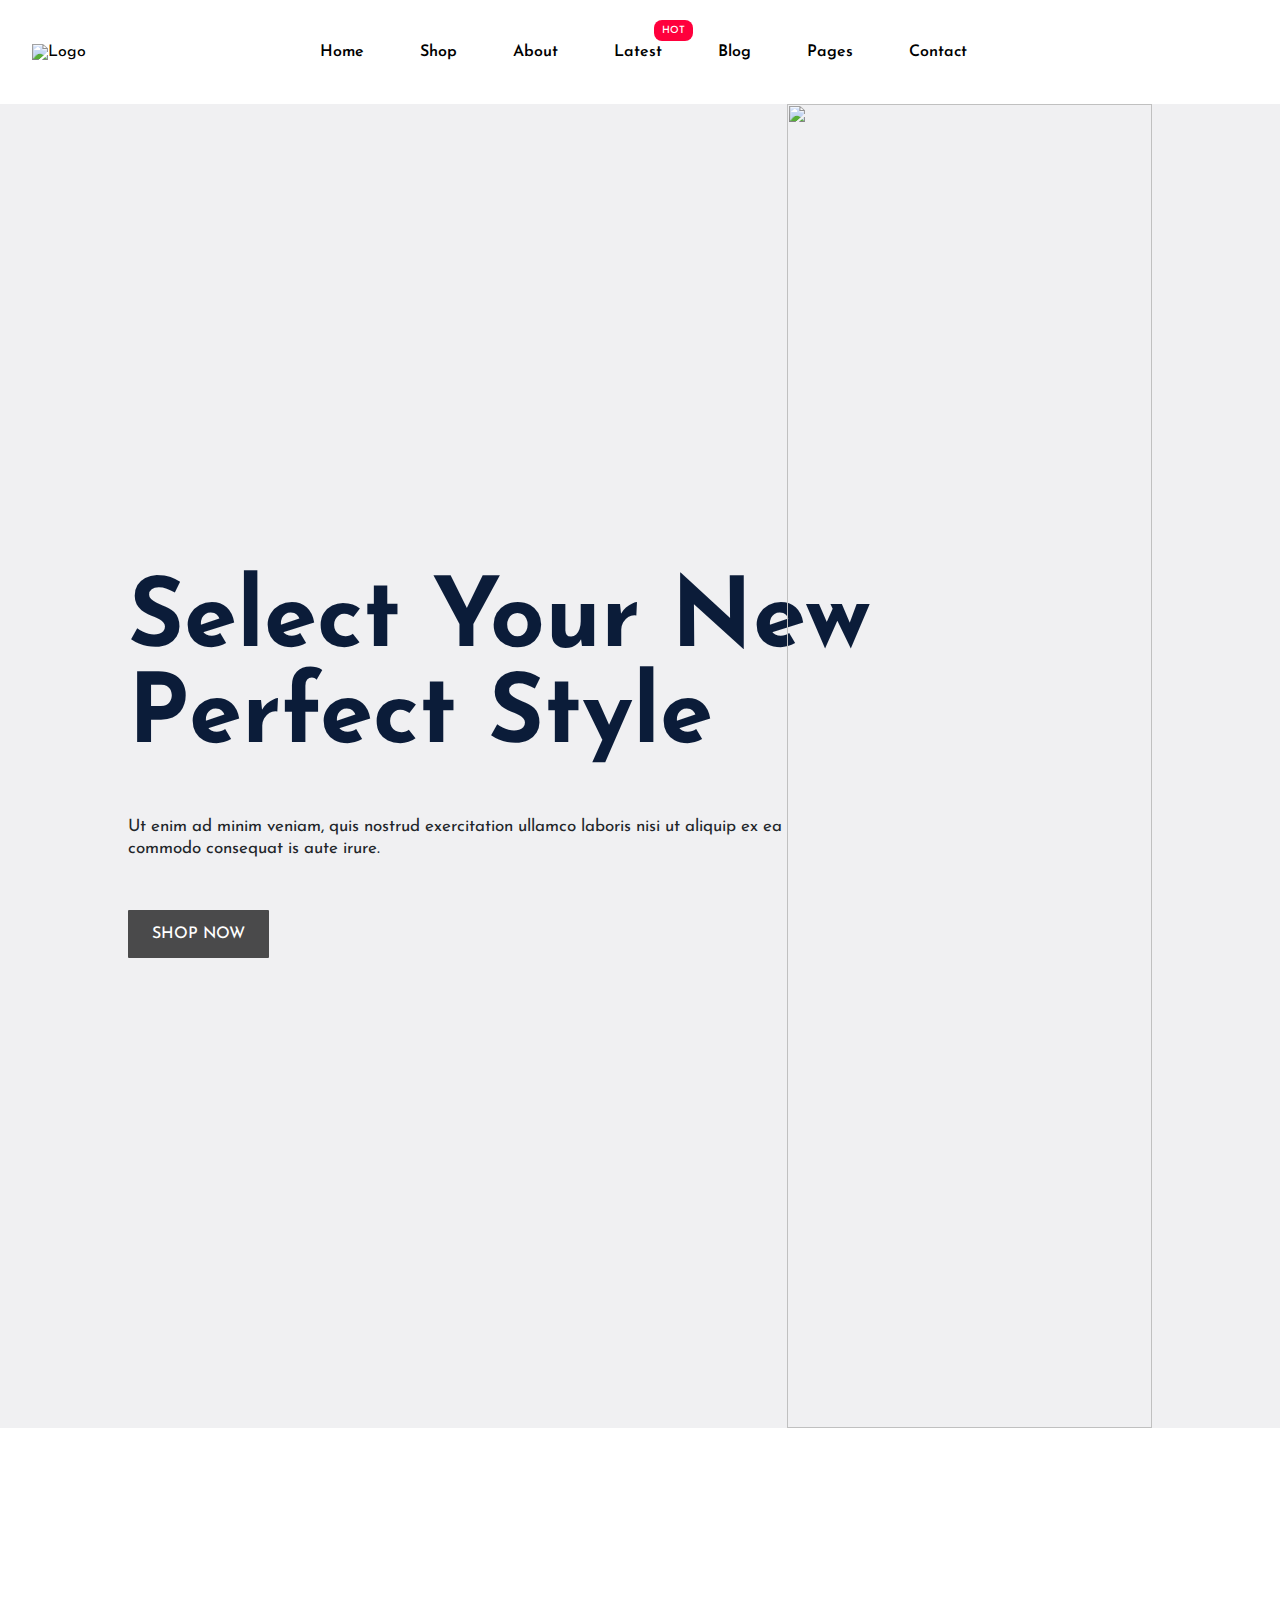
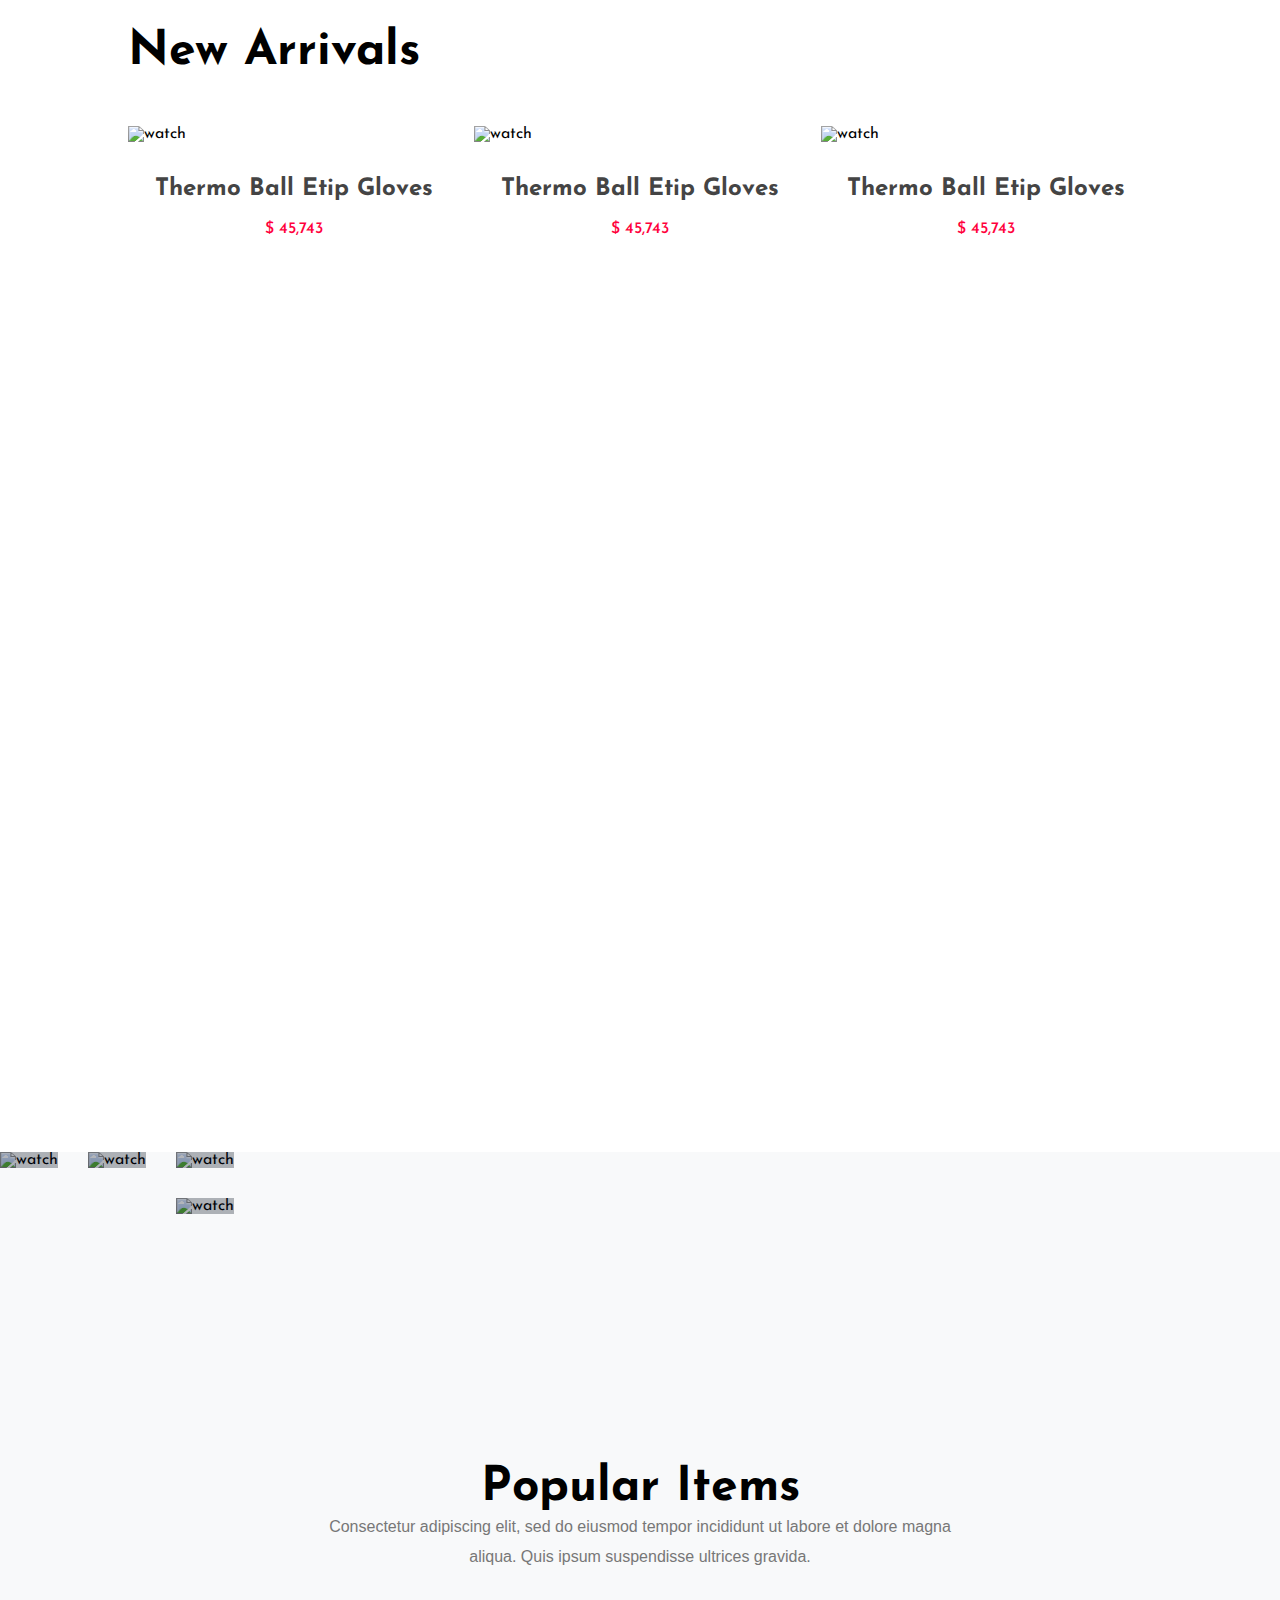
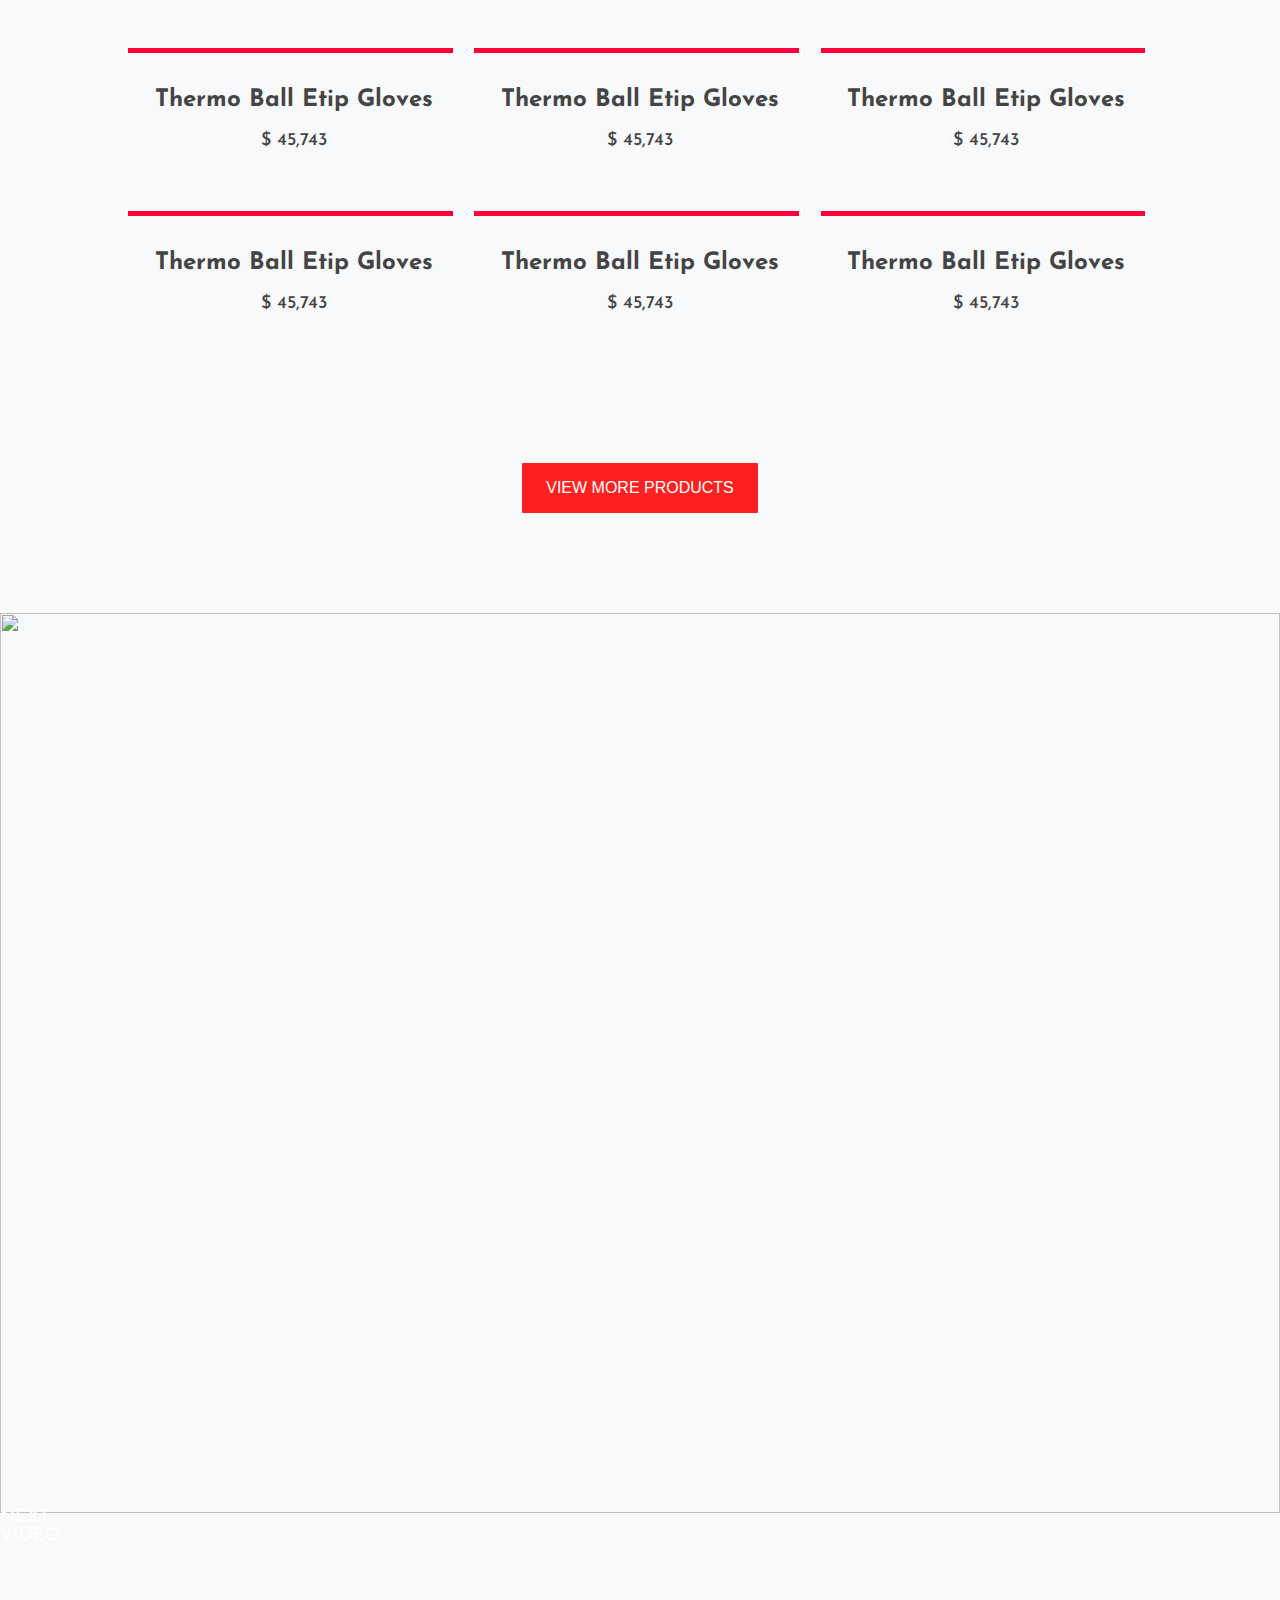
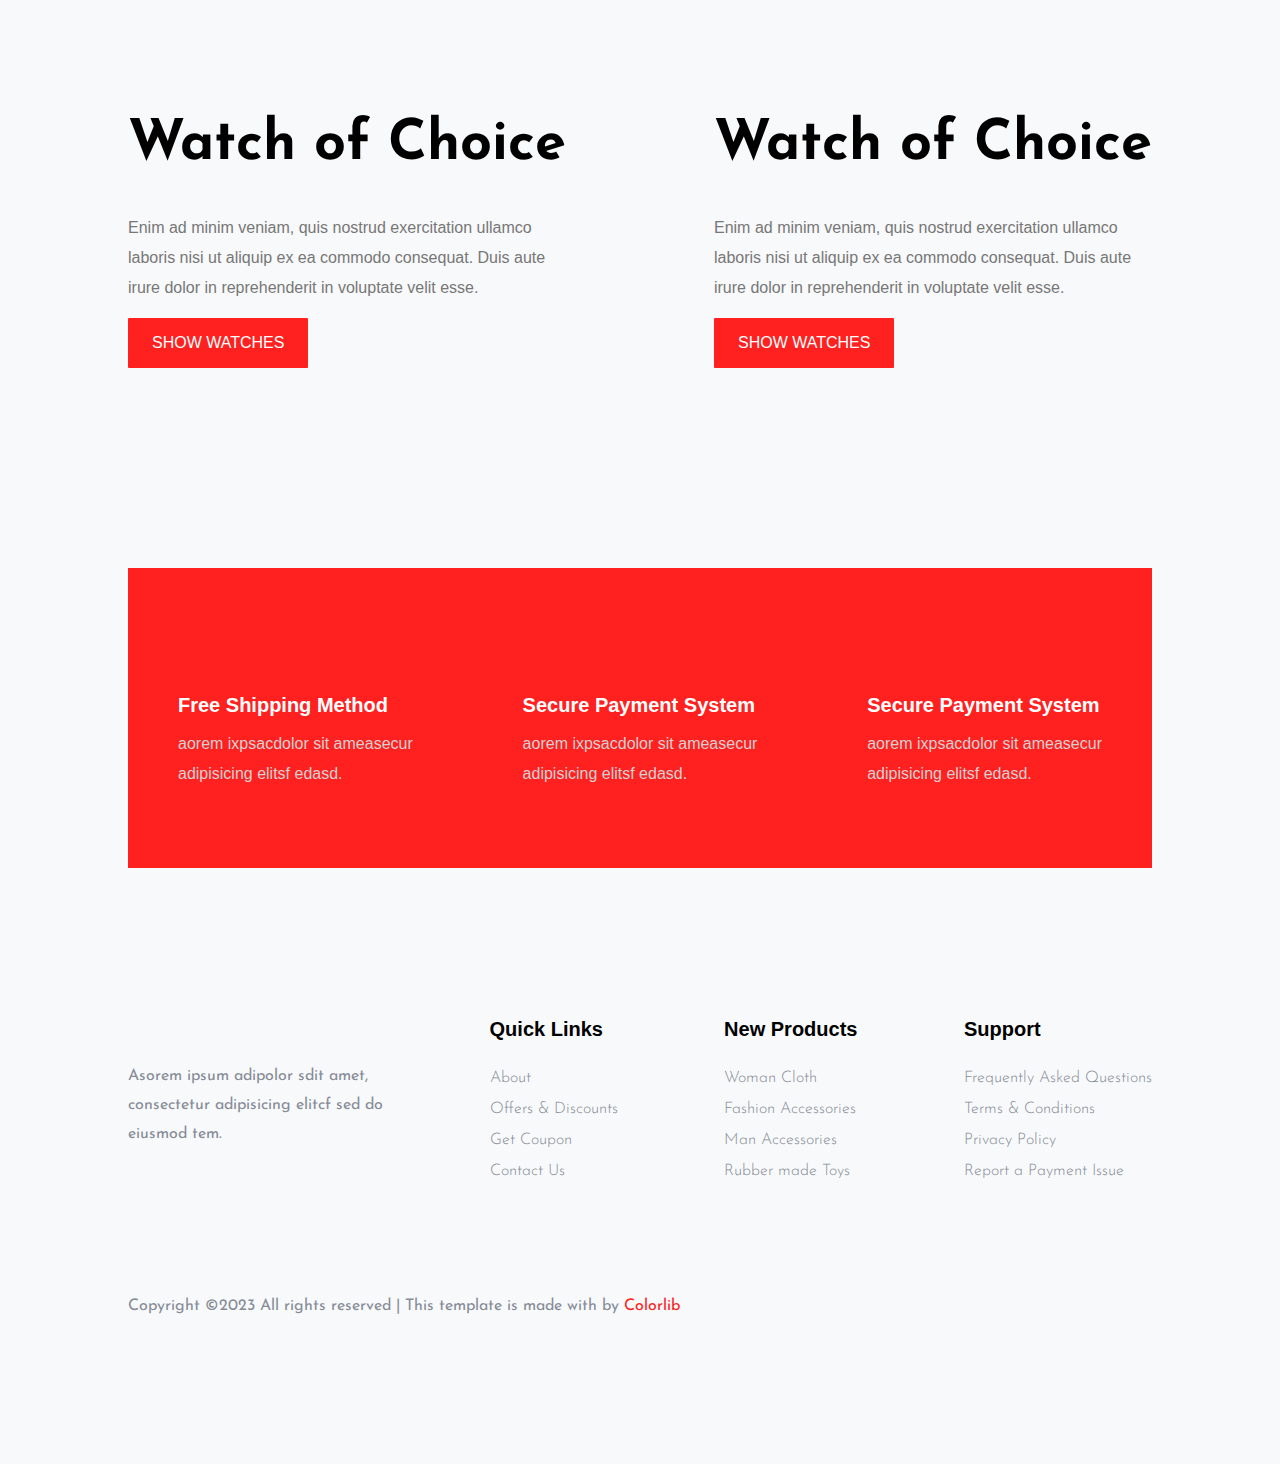
==== commit 88430a05: "done" ====
--- a/watchShop/index.html
+++ b/watchShop/index.html
@@ -228,6 +228,63 @@
             <p>aorem ixpsacdolor sit ameasecur <br> adipisicing elitsf edasd.</p>
         </article>
     </section>
+   <footer>
+<div class="footer-nav container">
+    <div class="footer-logo">
+        <a href="">
+            <img src="https://themewagon.github.io/timezone/assets/img/logo/logo2_footer.png" alt="">
+        </a>
+        <p>Asorem ipsum adipolor sdit amet, <br> consectetur adipisicing elitcf sed do <br> eiusmod tem.</p>
+    </div>
+    <div>
+        <h3>Quick Links</h3>
+        <ul>
+<li><a href="">About</a></li>
+<li><a href="">Offers & Discounts</a></li>
+<li><a href="">Get Coupon</a></li>
+<li><a href="">Contact Us</a></li>
+        </ul>
+    </div>
+    <div>
+        <h3>New Products</h3>
+        <ul>
+<li><a href="">Woman Cloth</a></li>
+<li><a href="">Fashion Accessories</a></li>
+<li><a href="">Man Accessories</a></li>
+<li><a href="">Rubber made Toys</a></li>
+        </ul>
+    </div>
+    <div>
+        <h3>Support</h3>
+        <ul>
+<li><a href="">Frequently Asked Questions</a></li>
+<li><a href="">Terms & Conditions</a></li>
+<li><a href="">Privacy Policy</a></li>
+<li><a href="">Report a Payment Issue</a></li>
+        </ul>
+    </div>
+</div>
+<div class="footer-bottom container">
+    <p>Copyright ©2023 All rights reserved | This template is made with <i class="fa-solid fa-heart"></i> by  <a href="">Colorlib</a></p>
+    <div>
+        <ul>
+            <li><a href=""><i class="fa-brands fa-twitter"></i></a></li>
+            <li><a href=""><i class="fa-brands fa-facebook-f"></i></a></li>
+            <li><a href=""><i class="fa-brands fa-behance"></i></a></li>
+            <li><a href=""><i class="fa-solid fa-globe"></i></a></li>
+        </ul>
+    </div>
+</div>
+   </footer>
+
+
+
+
+
+
+
+
+
     <script>
         let btn=document.querySelector(".hamburger");
         let nav=document.querySelector("nav");
--- a/watchShop/assets/css/style.css
+++ b/watchShop/assets/css/style.css
@@ -417,6 +417,65 @@
     height: 100px;
     color: white;
 }
+.footer-nav {
+    display: flex;
+    justify-content: space-between;
+    margin-top: 150px;
+}
+.footer-nav h3 {
+    color: #000;
+    font-size: 20px;
+    margin-bottom: 29px;
+    font-weight: 600;
+    text-transform: capitalize;
+    font-family: "Roboto",sans-serif;
+}
+.footer-nav ul li {
+    
+    margin-bottom: 15px;
+}
+.footer-nav ul li a {
+    color: #868c98;
+    font-weight: 300;
+    transition: 0.5s;
+}
+.footer-nav ul li a:hover {
+    color: #ff2020;
+    padding-left: 5px;
+}
+.footer-logo img {
+    margin-bottom: 40px;
+}
+.footer-logo p {
+    color: #868c98;
+    font-size: 16px;
+    margin-bottom: 50px;
+    line-height: 1.8
+}
+.footer-bottom {
+    display: flex;
+    justify-content: space-between;
+    margin-top: 100px;
+    margin-bottom: 150px;
+}
+.footer-bottom ul {
+display: flex;
+flex-direction: row;
+column-gap: 20px;
+}
+.footer-bottom p{
+    color: #868c98 
+}
+.footer-bottom p i {
+    color: #ff2020;
+}
+.footer-bottom p a {
+    color:#ff2020;
+}
+.footer-bottom ul li a:hover {
+color: #ff2020;
+}
+
 
 
 
